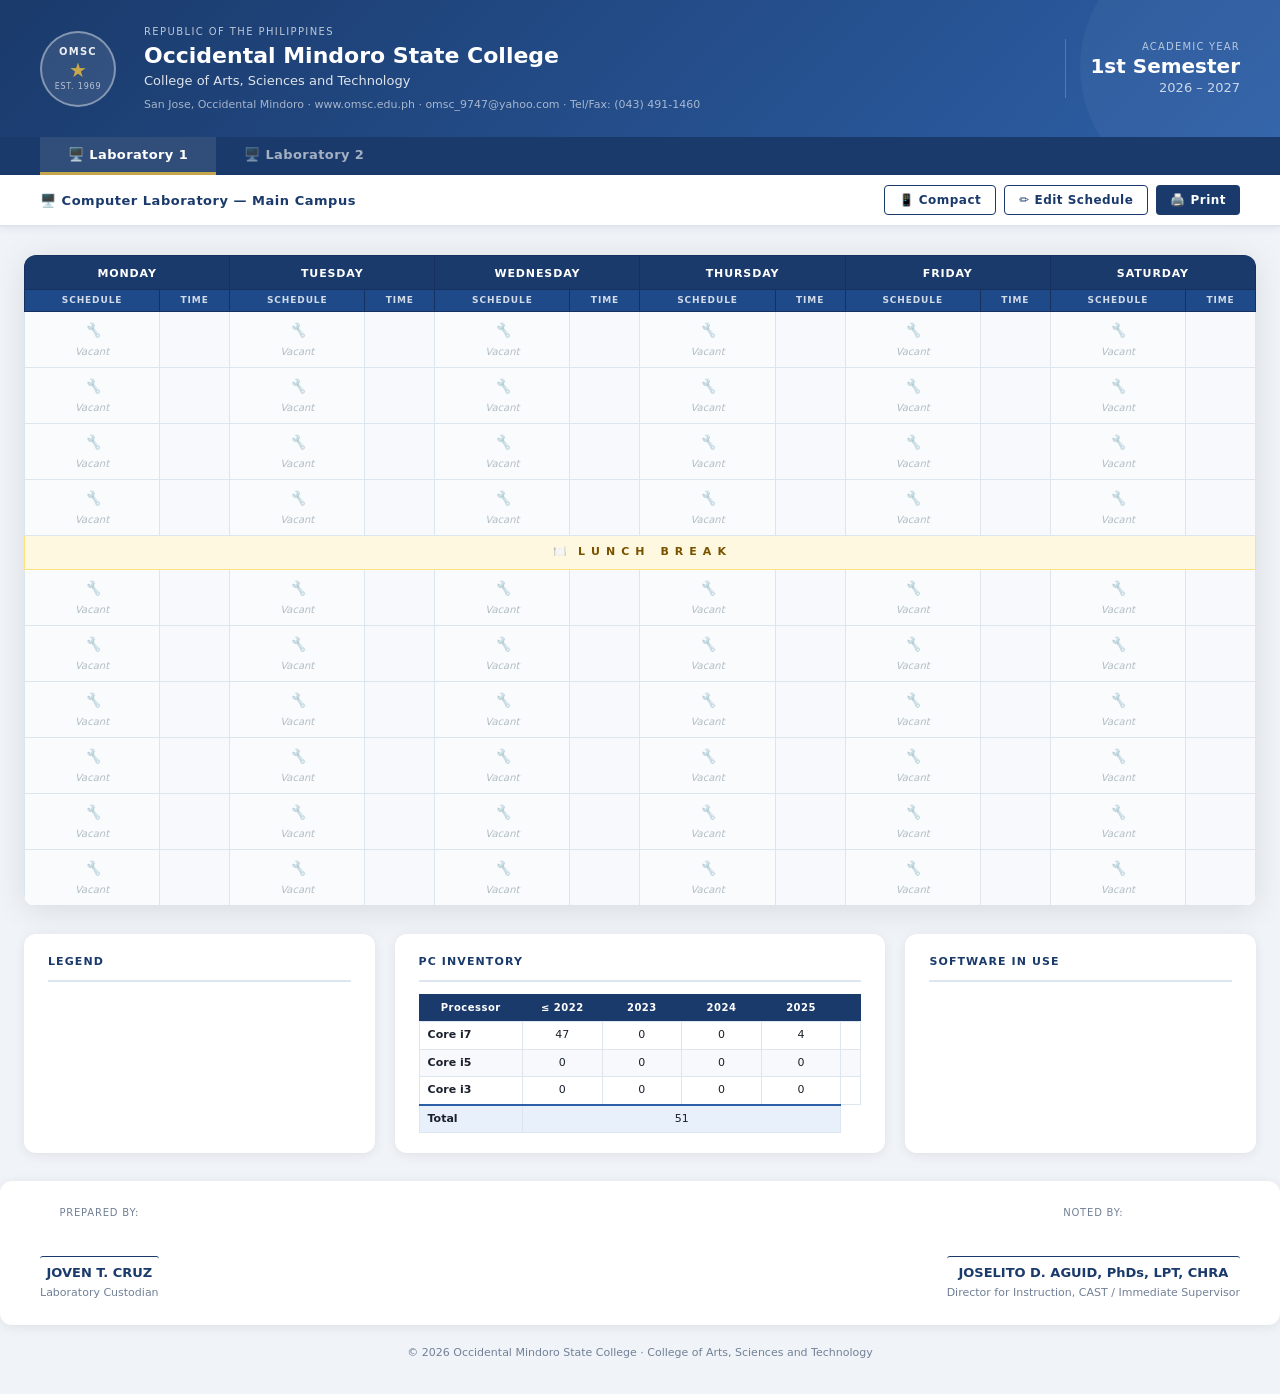
==== index.html @ aad970d5 "Add Lab 1 / Lab 2 tabs with independent storage and per-lab backups" ====
<!DOCTYPE html>
<html lang="en">
<head>
  <meta charset="UTF-8" />
  <meta name="viewport" content="width=device-width, initial-scale=1.0" />
  <title>Computer Lab Schedule | OMSC CAST</title>
  <link rel="stylesheet" href="css/style.css" />
</head>
<body>

  <a href="#schedule" class="skip-link">Skip to schedule</a>

  <!-- ══ HEADER ══ -->
  <header class="site-header">
    <div class="header-inner">

      <div class="header-crest" id="headerCrest">
        <!-- Placeholder crest (shown when no logo) -->
        <div class="crest-circle" id="crestPlaceholder">
          <span class="crest-top">OMSC</span>
          <span class="crest-star">★</span>
          <span class="crest-bot">EST. 1969</span>
        </div>
        <!-- Uploaded logo -->
        <img id="logoImg" class="logo-img" src="" alt="Logo" style="display:none" />
        <!-- Upload btn — edit mode only -->
        <label class="logo-upload-btn" id="logoUploadBtn" style="display:none" title="Upload logo">
          📷<input type="file" id="logoFileInput" accept="image/*" style="display:none" />
        </label>
      </div>

      <div class="header-text">
        <p class="republic"    id="hRepublic"    data-field="republic">Republic of the Philippines</p>
        <h1                    id="hInstitution" data-field="institution">Occidental Mindoro State College</h1>
        <p class="college"     id="hCollege"     data-field="college">College of Arts, Sciences and Technology</p>
        <p class="contact"     id="hContact"     data-field="contact">San Jose, Occidental Mindoro · www.omsc.edu.ph · omsc_9747@yahoo.com · Tel/Fax: (043) 491-1460</p>
      </div>

      <div class="header-badge">
        <span class="badge-label">Academic Year</span>
        <span class="badge-sem"  id="hSemester"     data-field="semester">1st Semester</span>
        <span class="badge-year" id="hYear"          data-field="academicYear">2026 – 2027</span>
      </div>
    </div>
  </header>

  <!-- ══ LAB TABS ══ -->
  <div class="lab-tabs" id="labTabs">
    <button class="lab-tab active" data-lab="1" id="labTab1">🖥️ Laboratory 1</button>
    <button class="lab-tab" data-lab="2" id="labTab2">🖥️ Laboratory 2</button>
  </div>

  <!-- ══ TOOLBAR ══ -->
  <div class="toolbar" role="toolbar">
    <div class="toolbar-left">
      <span class="toolbar-title" id="toolbarTitle" data-field="labTitle">🖥️ Computer Laboratory — Main Campus</span>
    </div>
    <div class="toolbar-right">
      <button class="btn btn-outline" id="toggleViewBtn" aria-pressed="false">📱 Compact</button>
      <button class="btn btn-outline" id="editModeBtn"   aria-pressed="false">✏️ Edit Schedule</button>
      <button class="btn btn-primary" onclick="window.print()">🖨️ Print</button>
    </div>
  </div>

  <!-- ══ EDIT BANNER ══ -->
  <div class="edit-banner" id="editBanner" style="display:none">
    <span>✏️ <strong>Edit Mode</strong> — Click any header text, cell, time label, legend item, or table column to edit
      <span id="backupStatus" class="backup-status"></span>
    </span>
    <div style="display:flex;gap:8px">
      <button class="btn btn-sm btn-outline" id="addColBtn">+ Column</button>
      <button class="btn btn-sm btn-outline" id="addRowBtn">+ Row</button>
      <button class="btn btn-sm btn-outline" id="showBackupsBtn">🕓 Backups</button>
      <button class="btn btn-sm btn-danger"  id="resetAllBtn">↺ Reset</button>
    </div>
  </div>

  <!-- ══ BACKUP PANEL ══ -->
  <div class="modal-overlay" id="backupOverlay" style="display:none" role="dialog" aria-modal="true">
    <div class="modal" style="max-width:480px">
      <div class="modal-header">
        <h2 class="modal-title">Backups</h2>
        <button class="modal-close" id="backupClose">&times;</button>
      </div>
      <div class="modal-body">
        <p style="font-size:12px;color:#718096;margin-bottom:14px">Auto-saved every 10 seconds. Last 20 backups kept.</p>
        <ul id="backupList" style="list-style:none;display:flex;flex-direction:column;gap:8px;max-height:360px;overflow-y:auto"></ul>
        <p id="backupEmpty" style="font-size:12px;color:#a0aec0;text-align:center;padding:20px 0">No backups yet.</p>
      </div>
    </div>
  </div>

  <!-- ══ CLASS ENTRY MODAL ══ -->
  <div class="modal-overlay" id="modalOverlay" style="display:none" role="dialog" aria-modal="true">
    <div class="modal">
      <div class="modal-header">
        <h2 class="modal-title" id="modalTitle">Assign Class</h2>
        <button class="modal-close" id="modalClose">&times;</button>
      </div>
      <div class="modal-body">
        <form id="classForm" novalidate autocomplete="off">
          <input type="hidden" id="f_row" />
          <input type="hidden" id="f_col" />

          <div class="form-row">
            <div class="form-group">
              <label>Day</label>
              <input type="text" id="f_day" class="form-control" readonly />
            </div>
            <div class="form-group">
              <label>Time Slot</label>
              <input type="text" id="f_timeslot" class="form-control" />
            </div>
          </div>
          <div class="form-row">
            <div class="form-group form-group--full">
              <label>Subject <span class="req">*</span></label>
              <input type="text" id="f_subject" class="form-control" required />
            </div>
          </div>
          <div class="form-row">
            <div class="form-group">
              <label>Year &amp; Section <span class="req">*</span></label>
              <input type="text" id="f_section" class="form-control" required />
            </div>
            <div class="form-group">
              <label>Course</label>
              <select id="f_course" class="form-control">
                <option value="">— Select Course —</option>
                <optgroup label="College of Arts, Sciences and Technology (CAST)">
                  <option value="BSSW">Bachelor of Science in Social Work (BSSW)</option>
                  <option value="BS DevCom">Bachelor of Science in Development Communication (BS DevCom)</option>
                  <option value="BAHist">Bachelor of Arts in History (BAHist)</option>
                  <option value="BACom">Bachelor of Arts in Communication (BACom)</option>
                  <option value="BHS">Bachelor in Human Services (BHS)</option>
                </optgroup>
                <optgroup label="School of Hospitality Management (HM)">
                  <option value="BSHM">Bachelor of Science in Hospitality Management (BSHM)</option>
                </optgroup>
                <optgroup label="School of Architecture (SCOA)">
                  <option value="BSArchi">Bachelor of Science in Architecture (BSArchi)</option>
                </optgroup>
                <optgroup label="College of Engineering (COE)">
                  <option value="BSCE">Bachelor of Science in Civil Engineering (BSCE)</option>
                  <option value="BSEE">Bachelor of Science in Electrical Engineering (BSEE)</option>
                  <option value="BSIE">Bachelor of Science in Industrial Engineering (BSIE)</option>
                </optgroup>
                <optgroup label="College of Business, Administration, and Management (CBAM)">
                  <option value="BSBA-FM">BSBA Major in Financial Management</option>
                  <option value="BSBA-OM">BSBA Major in Operations Management</option>
                  <option value="BSOA">Bachelor of Science in Office Administration (BSOA)</option>
                  <option value="BPA">Bachelor of Public Administration (BPA)</option>
                </optgroup>
                <optgroup label="School of Accountancy (SOA)">
                  <option value="BSA">Bachelor of Science in Accountancy (BSA)</option>
                  <option value="BSAIS">Bachelor of Science in Accounting Information System (BSAIS)</option>
                  <option value="BSMA">Bachelor of Science in Management Accounting (BSMA)</option>
                </optgroup>
                <optgroup label="College of Criminal Justice Education (CCJE)">
                  <option value="BSCrim">Bachelor of Science in Criminology (BSCrim)</option>
                  <option value="BSISM">Bachelor of Science in Industrial Security Management (BSISM)</option>
                </optgroup>
                <optgroup label="School of Information Technology (IT)">
                  <option value="BSIT">Bachelor of Science in Information Technology (BSIT)</option>
                  <option value="BSCS">Bachelor of Science in Computer Science (BSCS)</option>
                </optgroup>
              </select>
            </div>
          </div>
          <div class="form-row">
            <div class="form-group">
              <label>Teacher <span class="req">*</span></label>
              <input type="text" id="f_teacher" class="form-control" required />
            </div>
            <div class="form-group">
              <label>Class Time</label>
              <input type="text" id="f_time" class="form-control" />
            </div>
          </div>
          <div class="form-row">
            <div class="form-group form-group--full">
              <label>Department</label>
              <select id="f_dept" class="form-control">
                <option value="">— Select Department —</option>
                <option value="CAST">College of Arts, Sciences and Technology (CAST)</option>
                <option value="HM">School of Hospitality Management (HM)</option>
                <option value="SCOA">School of Architecture (SCOA)</option>
                <option value="COE">College of Engineering (COE)</option>
                <option value="CBAM">College of Business, Administration, and Management (CBAM)</option>
                <option value="SOA">School of Accountancy (SOA)</option>
                <option value="CCJE">College of Criminal Justice Education (CCJE)</option>
                <option value="IT">School of Information Technology (IT)</option>
              </select>
            </div>
          </div>

          <div class="modal-actions">
            <button type="button" class="btn btn-danger btn-sm" id="clearCellBtn">Clear Cell</button>
            <div style="display:flex;gap:8px">
              <button type="button" class="btn btn-outline" id="modalCancelBtn">Cancel</button>
              <button type="submit" class="btn btn-primary">Save</button>
            </div>
          </div>
        </form>
      </div>
    </div>
  </div>

  <!-- ══ MERGE ROWS MODAL ══ -->
  <div class="modal-overlay" id="mergeOverlay" style="display:none" role="dialog" aria-modal="true">
    <div class="modal" style="max-width:380px">
      <div class="modal-header">
        <h2 class="modal-title">Merge / Split Cell</h2>
        <button class="modal-close" id="mergeClose">&times;</button>
      </div>
      <div class="modal-body">
        <div class="form-group" style="margin-bottom:14px">
          <label>Row span (number of rows to merge down)</label>
          <input type="number" id="merge_span" class="form-control" min="1" max="20" value="1" />
        </div>
        <p style="font-size:11px;color:#718096;margin-bottom:14px">Set to 1 to un-merge (split back to single cell).</p>
        <div class="modal-actions">
          <button type="button" class="btn btn-outline" id="mergeCancelBtn">Cancel</button>
          <button type="button" class="btn btn-primary" id="mergeApplyBtn">Apply</button>
        </div>
      </div>
    </div>
  </div>

  <!-- ══ SCHEDULE ══ -->
  <main id="schedule" class="main-content">
    <div class="table-scroll">
      <table class="sched-table" id="schedTable">
        <thead id="schedHead">
          <tr id="headRow">
            <th class="col-time">Time Slot</th>
            <th>Monday</th>
            <th>Tuesday</th>
            <th>Wednesday</th>
            <th>Thursday</th>
            <th>Friday</th>
            <th>Saturday</th>
          </tr>
        </thead>
        <tbody id="schedBody"></tbody>
      </table>
    </div>
  </main>

  <!-- ══ INFO STRIP ══ -->
  <section class="info-strip">
    <div class="info-grid">

      <div class="info-card">
        <h2 class="card-title">Legend</h2>
        <ul class="legend-list" id="legendList"></ul>
        <button class="sw-add-btn" id="addLegendBtn" style="display:none">+ Add Entry</button>
      </div>

      <div class="info-card">
        <h2 class="card-title">PC Inventory</h2>
        <div id="pcTableWrap"></div>
      </div>

      <div class="info-card">
        <h2 class="card-title">Software in Use</h2>
        <div id="softwareList"></div>
      </div>

    </div>
  </section>

  <!-- ══ SIGNATORIES ══ -->
  <footer class="signatories-bar">
    <div class="sig-group">
      <p class="sig-label">Prepared by:</p>
      <p class="sig-name" id="sig1Name" data-field="sig1Name">JOVEN T. CRUZ</p>
      <p class="sig-role" id="sig1Role" data-field="sig1Role">Laboratory Custodian</p>
    </div>
    <div class="sig-group">
      <p class="sig-label">Noted by:</p>
      <p class="sig-name" id="sig2Name" data-field="sig2Name">JOSELITO D. AGUID, PhDs, LPT, CHRA</p>
      <p class="sig-role" id="sig2Role" data-field="sig2Role">Director for Instruction, CAST / Immediate Supervisor</p>
    </div>
  </footer>

  <footer class="site-footer">
    <p>© 2026 Occidental Mindoro State College · College of Arts, Sciences and Technology</p>
  </footer>

  <script src="js/data.js"></script>
  <script src="js/render.js"></script>
  <script src="js/editor.js"></script>
</body>
</html>
---- css/style.css ----
/* ═══════════════════════════════════════════
   OMSC CAST – Lab Schedule  |  style.css
   ═══════════════════════════════════════════ */

/* ── Tokens ── */
:root {
  --clr-primary:    #1a3a6b;
  --clr-primary-lt: #2d5fa6;
  --clr-accent:     #c8a84b;   /* gold */
  --clr-bg:         #f0f4f8;
  --clr-surface:    #ffffff;
  --clr-border:     #dde5ef;
  --clr-muted:      #718096;
  --clr-text:       #1a202c;

  /* college colours */
  --scoa: #2d5fa6;
  --cbam: #2e7d32;
  --hm:   #e65100;
  --cast: #6a1b9a;

  --radius-sm: 4px;
  --radius-md: 8px;
  --radius-lg: 12px;
  --shadow-card: 0 2px 12px rgba(0,0,0,.08);
  --shadow-page: 0 4px 32px rgba(0,0,0,.10);

  --font-sans: 'Segoe UI', system-ui, -apple-system, sans-serif;
}

/* ── Reset ── */
*, *::before, *::after { box-sizing: border-box; margin: 0; padding: 0; }
html { scroll-behavior: smooth; }
body {
  font-family: var(--font-sans);
  background: var(--clr-bg);
  color: var(--clr-text);
  font-size: 14px;
  line-height: 1.5;
}
a { color: inherit; }
a:focus-visible, button:focus-visible {
  outline: 2px solid var(--clr-accent);
  outline-offset: 2px;
}

/* ── Skip link ── */
.skip-link {
  position: absolute;
  top: -999px; left: 0;
  background: var(--clr-accent);
  color: #000;
  padding: 6px 12px;
  border-radius: 0 0 var(--radius-sm) 0;
  font-weight: 700;
  z-index: 9999;
}
.skip-link:focus { top: 0; }

/* ════════════════════════════
   HEADER
   ════════════════════════════ */
.site-header {
  background: linear-gradient(135deg, var(--clr-primary) 0%, var(--clr-primary-lt) 100%);
  color: #fff;
  padding: 0;
  position: relative;
  overflow: hidden;
}
.site-header::after {
  content: '';
  position: absolute;
  right: -60px; bottom: -60px;
  width: 260px; height: 260px;
  background: rgba(255,255,255,.04);
  border-radius: 50%;
  pointer-events: none;
}
.header-inner {
  max-width: 1300px;
  margin: 0 auto;
  padding: 24px 40px;
  display: flex;
  align-items: center;
  gap: 28px;
}

/* Crest */
.header-crest { flex-shrink: 0; }
.crest-circle {
  width: 76px; height: 76px;
  border: 2px solid rgba(255,255,255,.4);
  border-radius: 50%;
  display: flex; flex-direction: column;
  align-items: center; justify-content: center;
  background: rgba(255,255,255,.10);
  gap: 1px;
}
.crest-top  { font-size: 10px; font-weight: 800; letter-spacing: .12em; opacity: .9; }
.crest-star { font-size: 20px; color: var(--clr-accent); line-height: 1; }
.crest-bot  { font-size: 8px; letter-spacing: .10em; opacity: .65; }

/* Text block */
.header-text { flex: 1; min-width: 0; }
.republic { font-size: 10px; letter-spacing: .14em; text-transform: uppercase; opacity: .7; }
.header-text h1 {
  font-size: 22px; font-weight: 800;
  line-height: 1.2; margin: 4px 0 2px;
  white-space: nowrap; overflow: hidden; text-overflow: ellipsis;
}
.college { font-size: 13px; font-weight: 500; opacity: .85; }
.contact {
  font-size: 11px; opacity: .6; margin-top: 6px;
  display: flex; flex-wrap: wrap; gap: 0 4px;
}
.contact a { text-decoration: underline; text-underline-offset: 2px; opacity: .9; }
.contact a:hover { opacity: 1; }

/* Badge */
.header-badge {
  flex-shrink: 0;
  display: flex; flex-direction: column; align-items: flex-end;
  border-left: 1px solid rgba(255,255,255,.2);
  padding-left: 24px;
}
.badge-label { font-size: 10px; letter-spacing: .12em; text-transform: uppercase; opacity: .65; }
.badge-sem   { font-size: 20px; font-weight: 800; line-height: 1.2; }
.badge-sem sup { font-size: 11px; }
.badge-year  { font-size: 13px; opacity: .75; }

/* ════════════════════════════
   TOOLBAR
   ════════════════════════════ */
.toolbar {
  background: var(--clr-surface);
  border-bottom: 2px solid var(--clr-border);
  padding: 10px 40px;
  display: flex; align-items: center; justify-content: space-between;
  gap: 12px;
  position: sticky; top: 0; z-index: 100;
  box-shadow: 0 2px 8px rgba(0,0,0,.06);
}
.toolbar-title { font-size: 13px; font-weight: 700; color: var(--clr-primary); letter-spacing: .04em; }
.toolbar-right { display: flex; gap: 8px; }

.btn {
  display: inline-flex; align-items: center; gap: 6px;
  font-family: inherit; font-size: 12px; font-weight: 600;
  padding: 7px 14px; border-radius: var(--radius-sm);
  border: none; cursor: pointer; letter-spacing: .04em;
  transition: background .18s, color .18s, border-color .18s;
}
.btn-icon { font-size: 13px; }
.btn-primary { background: var(--clr-primary); color: #fff; }
.btn-primary:hover { background: var(--clr-primary-lt); }
.btn-outline {
  background: transparent; color: var(--clr-primary);
  border: 1.5px solid var(--clr-primary);
}
.btn-outline:hover { background: var(--clr-primary); color: #fff; }
.btn-outline[aria-pressed="true"] {
  background: var(--clr-primary); color: #fff;
}

/* ════════════════════════════
   MAIN / TABLE
   ════════════════════════════ */
.main-content {
  max-width: 1300px;
  margin: 28px auto 0;
  padding: 0 24px;
}
.table-scroll {
  overflow-x: auto;
  border-radius: var(--radius-lg);
  box-shadow: var(--shadow-page);
  background: var(--clr-surface);
}

table.sched-table {
  width: 100%;
  border-collapse: collapse;
  font-size: 12px;
  table-layout: auto;
  min-width: 780px;
}

/* Column widths */
.sched-table .col-time { width: 108px; }

/* Head */
.sched-table thead th {
  background: var(--clr-primary);
  color: #fff;
  padding: 12px 10px;
  text-align: center;
  font-size: 11px;
  font-weight: 700;
  letter-spacing: .08em;
  text-transform: uppercase;
  border: 1px solid #163060;
}

/* Time col */
.sched-table td.time-col {
  background: #f7f9fc;
  border: 1px solid var(--clr-border);
  padding: 8px;
  text-align: center;
  font-size: 11px;
  font-weight: 700;
  color: var(--clr-muted);
  white-space: nowrap;
  vertical-align: middle;
}

/* Data cells */
.sched-table td.slot {
  border: 1px solid var(--clr-border);
  padding: 0;
  vertical-align: top;
}

/* Lunch row */
.sched-table tr.row-lunch td {
  background: #fff8e1;
  border: 1px solid #ffe082;
  text-align: center;
  font-size: 11px;
  font-weight: 700;
  color: #795200;
  padding: 8px;
  letter-spacing: .10em;
  text-transform: uppercase;
}

/* ── Class card ── */
.class-card {
  height: 100%;
  padding: 8px 10px;
  display: flex; flex-direction: column; gap: 3px;
  border-left: 3px solid transparent;
}
.class-card.dept-scoa { border-color: var(--scoa); background: #f0f6ff; }
.class-card.dept-cbam { border-color: var(--cbam); background: #f1f8f1; }
.class-card.dept-hm   { border-color: var(--hm);   background: #fff8f3; }
.class-card.dept-cast { border-color: var(--cast);  background: #f9f3ff; }

.class-card .cc-instructor {
  font-size: 11px; font-weight: 400; color: var(--clr-primary);
}
.class-card .cc-subject {
  font-size: 10.5px; font-weight: 700; color: var(--clr-primary-lt);
  line-height: 1.3;
}
.class-card .cc-section {
  font-size: 10px; color: var(--clr-muted); margin-top: 1px;
}
.class-card .cc-time {
  display: inline-block;
  font-size: 9.5px; font-weight: 700; color: #fff;
  background: var(--clr-primary-lt);
  border-radius: 3px;
  padding: 1px 6px;
  margin-top: 4px;
  align-self: flex-start;
}

/* ── Vacant cell ── */
.vacant-cell {
  display: flex; flex-direction: column;
  align-items: center; justify-content: center;
  gap: 3px;
  padding: 8px;
  min-height: 52px;
  color: #b0bec5;
  font-size: 10px;
  font-style: italic;
  background: #fafbfc;
}
.vacant-cell .vc-icon { font-size: 14px; opacity: .4; }

/* ── Compact view ── */
body.compact .class-card { padding: 5px 8px; gap: 1px; }
body.compact .cc-instructor { font-size: 10px; }
body.compact .cc-subject { font-size: 9.5px; }
body.compact .cc-section { display: none; }
body.compact .cc-time { font-size: 8.5px; padding: 0 4px; }
body.compact .vacant-cell { min-height: 36px; }
body.compact .sched-table td.time-col { font-size: 10px; }

/* ════════════════════════════
   INFO STRIP
   ════════════════════════════ */
.info-strip {
  max-width: 1300px;
  margin: 28px auto 0;
  padding: 0 24px;
}
.info-grid {
  display: grid;
  grid-template-columns: 1fr 1.4fr 1fr;
  gap: 20px;
}
.info-card {
  background: var(--clr-surface);
  border-radius: var(--radius-lg);
  box-shadow: var(--shadow-card);
  padding: 20px 24px;
}
.card-title {
  font-size: 11px;
  font-weight: 800;
  text-transform: uppercase;
  letter-spacing: .10em;
  color: var(--clr-primary);
  padding-bottom: 10px;
  margin-bottom: 12px;
  border-bottom: 2px solid var(--clr-border);
}

/* Legend */
.legend-list { list-style: none; display: flex; flex-direction: column; gap: 8px; }
.legend-item { display: flex; align-items: center; gap: 10px; font-size: 12px; }
.legend-swatch {
  width: 14px; height: 14px;
  border-radius: 3px;
  flex-shrink: 0;
}

/* PC table */
table.pc-table {
  width: 100%; border-collapse: collapse; font-size: 11px;
}
table.pc-table th {
  background: var(--clr-primary); color: #fff;
  padding: 6px 8px; text-align: center;
  font-size: 10px; letter-spacing: .05em; font-weight: 700;
}
table.pc-table td {
  padding: 5px 8px;
  border: 1px solid var(--clr-border);
  text-align: center;
}
table.pc-table tbody tr:nth-child(even) td { background: #f7f9fc; }
table.pc-table td:first-child { font-weight: 700; text-align: left; }
table.pc-table tfoot td {
  font-weight: 700;
  background: #e8f0fb;
  border-top: 2px solid var(--clr-primary-lt);
}

/* Software */
.software-list { display: flex; flex-direction: column; gap: 0; }
.software-item {
  display: flex; justify-content: space-between; align-items: baseline;
  gap: 8px;
  font-size: 12px;
  padding: 7px 0;
  border-bottom: 1px dashed var(--clr-border);
}
.software-item:last-child { border-bottom: none; }
.sw-dept { font-weight: 700; color: var(--clr-primary); flex-shrink: 0; }
.sw-prog { color: var(--clr-muted); font-size: 11px; text-align: right; }

/* ════════════════════════════
   SIGNATORIES
   ════════════════════════════ */
.signatories-bar {
  max-width: 1300px;
  margin: 28px auto 0;
  padding: 24px 40px;
  background: var(--clr-surface);
  border-radius: var(--radius-lg);
  box-shadow: var(--shadow-card);
  display: flex;
  justify-content: space-between;
  gap: 40px;
}
.sig-group { text-align: center; }
.sig-label  { font-size: 10px; color: var(--clr-muted); text-transform: uppercase; letter-spacing: .08em; margin-bottom: 36px; }
.sig-name   {
  font-size: 13px; font-weight: 800; color: var(--clr-primary);
  border-top: 1.5px solid var(--clr-primary);
  padding-top: 6px;
}
.sig-role   { font-size: 11px; color: var(--clr-muted); margin-top: 2px; }

/* ════════════════════════════
   SITE FOOTER
   ════════════════════════════ */
.site-footer {
  max-width: 1300px;
  margin: 20px auto 32px;
  padding: 0 24px;
  text-align: center;
  font-size: 11px;
  color: var(--clr-muted);
}

/* ════════════════════════════
   RESPONSIVE
   ════════════════════════════ */
@media (max-width: 900px) {
  .header-inner  { padding: 18px 20px; gap: 16px; }
  .header-text h1 { font-size: 16px; white-space: normal; }
  .header-badge  { display: none; }
  .toolbar       { padding: 8px 16px; }
  .main-content,
  .info-strip,
  .signatories-bar,
  .site-footer   { padding-left: 12px; padding-right: 12px; }
  .info-grid     { grid-template-columns: 1fr; }
  .signatories-bar { flex-direction: column; align-items: center; }
}

@media (max-width: 600px) {
  .header-crest { display: none; }
  .contact      { display: none; }
  .toolbar-title { font-size: 11px; }
}

/* ════════════════════════════
   PRINT
   ════════════════════════════ */
@media print {
  body { background: #fff; font-size: 10px; }
  .toolbar, .skip-link, .site-footer, .btn { display: none !important; }
  .site-header { print-color-adjust: exact; -webkit-print-color-adjust: exact; }
  .main-content, .info-strip, .signatories-bar { max-width: 100%; padding: 0; margin: 8px 0; }
  .table-scroll, .info-card { box-shadow: none; border: 1px solid #ccc; }
  .info-grid { grid-template-columns: 1fr 1.4fr 1fr; }
  .signatories-bar { flex-direction: row; justify-content: space-between; }
  @page { margin: 1.5cm; size: A4 landscape; }
}

/* ════════════════════════════
   EDIT MODE
   ════════════════════════════ */
.edit-banner {
  background: #fff8e1;
  border-bottom: 2px solid #ffe082;
  padding: 10px 40px;
  display: flex;
  align-items: center;
  justify-content: space-between;
  gap: 12px;
  font-size: 12px;
  color: #5d4037;
}
.edit-banner[hidden] { display: none; }

/* Edit mode — clickable cells */
body.edit-mode .sched-table td.slot {
  cursor: pointer;
  transition: outline .1s;
}
body.edit-mode .sched-table td.slot:hover {
  outline: 2px dashed var(--clr-accent);
  outline-offset: -2px;
}
body.edit-mode .sched-table td.time-col {
  cursor: pointer;
}
body.edit-mode .sched-table td.time-col:hover {
  background: #fef9e7;
  color: var(--clr-primary);
}

/* Editable time col inline indicator */
td.time-col .edit-hint {
  display: none;
  font-size: 9px;
  color: var(--clr-accent);
  margin-top: 2px;
}
body.edit-mode td.time-col .edit-hint { display: block; }

/* ── Danger / sm buttons ── */
.btn-danger {
  background: #c62828; color: #fff;
  border: none;
}
.btn-danger:hover { background: #b71c1c; }
.btn-sm { font-size: 11px; padding: 5px 10px; }

/* ════════════════════════════
   MODAL
   ════════════════════════════ */
.modal-overlay {
  position: fixed; inset: 0; z-index: 9000;
  background: rgba(0,0,0,.45);
  display: flex; align-items: center; justify-content: center;
  padding: 16px;
  animation: fadeIn .15s ease;
}
.modal-overlay[hidden] { display: none; }

@keyframes fadeIn { from { opacity: 0; } to { opacity: 1; } }

.modal {
  background: var(--clr-surface);
  border-radius: var(--radius-lg);
  box-shadow: 0 8px 48px rgba(0,0,0,.25);
  width: 100%; max-width: 520px;
  animation: slideUp .18s ease;
  overflow: hidden;
}
@keyframes slideUp {
  from { transform: translateY(16px); opacity: 0; }
  to   { transform: translateY(0);    opacity: 1; }
}

.modal-header {
  background: var(--clr-primary);
  color: #fff;
  padding: 16px 20px;
  display: flex; align-items: center; justify-content: space-between;
}
.modal-title { font-size: 15px; font-weight: 700; }
.modal-close {
  background: none; border: none; color: #fff;
  font-size: 22px; cursor: pointer; line-height: 1;
  opacity: .8; padding: 0 4px;
  transition: opacity .15s;
}
.modal-close:hover { opacity: 1; }

.modal-body { padding: 20px; }

/* Form layout */
.form-row {
  display: flex; gap: 14px; margin-bottom: 14px;
}
.form-group {
  flex: 1; display: flex; flex-direction: column; gap: 4px;
}
.form-group--full { flex: 1 1 100%; }

.form-group label {
  font-size: 11px; font-weight: 700;
  color: var(--clr-primary); letter-spacing: .04em; text-transform: uppercase;
}
.req { color: #c62828; }

.form-control {
  font-family: inherit; font-size: 13px;
  padding: 8px 10px;
  border: 1.5px solid var(--clr-border);
  border-radius: var(--radius-sm);
  color: var(--clr-text);
  background: #fafbfc;
  transition: border-color .15s, box-shadow .15s;
  width: 100%;
}
.form-control:focus {
  outline: none;
  border-color: var(--clr-primary-lt);
  box-shadow: 0 0 0 3px rgba(45,95,166,.15);
  background: #fff;
}
.form-control[readonly] {
  background: #f0f4f8; color: var(--clr-muted); cursor: default;
}
select.form-control { cursor: pointer; }

.modal-actions {
  display: flex; justify-content: space-between; align-items: center;
  margin-top: 20px; padding-top: 16px;
  border-top: 1px solid var(--clr-border);
}

/* validation */
.form-control.invalid {
  border-color: #c62828;
  box-shadow: 0 0 0 3px rgba(198,40,40,.12);
}

/* ════════════════════════════
   EDITABLE HEADER FIELDS
   ════════════════════════════ */
[data-field] { cursor: default; transition: background .15s, outline .15s; border-radius: 3px; }
body.edit-mode [data-field] {
  cursor: text;
  outline: 1.5px dashed rgba(255,255,255,.5);
  padding: 2px 5px;
  min-width: 20px;
}
body.edit-mode [data-field]:hover { outline-color: var(--clr-accent); }
body.edit-mode [data-field]:focus {
  outline: 2px solid var(--clr-accent);
  background: rgba(255,255,255,.12);
}
/* toolbar title editable */
body.edit-mode #toolbarTitle[data-field] {
  outline-color: var(--clr-primary);
  color: var(--clr-primary);
}
body.edit-mode #toolbarTitle[data-field]:hover { background: #e8f0fb; }
/* signatory fields */
body.edit-mode .sig-name[data-field],
body.edit-mode .sig-role[data-field] {
  outline-color: var(--clr-primary);
}

/* ── Logo upload ── */
.header-crest { position: relative; }
.logo-img {
  width: 76px; height: 76px;
  border-radius: 50%;
  object-fit: cover;
  border: 2px solid rgba(255,255,255,.4);
}
.logo-upload-btn {
  position: absolute; bottom: -2px; right: -2px;
  background: var(--clr-accent); color: #000;
  border-radius: 50%; width: 22px; height: 22px;
  display: flex; align-items: center; justify-content: center;
  font-size: 11px; cursor: pointer;
  box-shadow: 0 1px 4px rgba(0,0,0,.3);
  transition: transform .15s;
}
.logo-upload-btn:hover { transform: scale(1.15); }
.logo-upload-btn[hidden] { display: none; }

/* ════════════════════════════
   EDITABLE LEGEND
   ════════════════════════════ */
.legend-item { position: relative; }
.legend-swatch-wrap {
  position: relative; flex-shrink: 0;
  display: flex; align-items: center;
}
.legend-color-input {
  position: absolute; opacity: 0;
  width: 100%; height: 100%;
  cursor: pointer; border: none; padding: 0;
  pointer-events: none;
}
body.edit-mode .legend-color-input { pointer-events: auto; cursor: pointer; }
body.edit-mode .legend-swatch { outline: 2px solid rgba(0,0,0,.25); cursor: pointer; }

.legend-label-input {
  font-size: 12px; font-family: inherit;
  border: none; background: transparent;
  color: inherit; width: 100%;
  pointer-events: none;
}
body.edit-mode .legend-label-input {
  pointer-events: auto;
  border-bottom: 1.5px dashed var(--clr-border);
  outline: none; cursor: text;
}
body.edit-mode .legend-label-input:focus { border-color: var(--clr-primary-lt); }

/* ════════════════════════════
   EDITABLE PC INVENTORY
   ════════════════════════════ */
.pc-cell-input {
  font-size: 11px; font-family: inherit;
  border: none; background: transparent;
  text-align: center; width: 100%;
  color: inherit; pointer-events: none;
}
.pc-cell-input.left { text-align: left; font-weight: 700; }
body.edit-mode .pc-cell-input {
  pointer-events: auto;
  border-bottom: 1.5px dashed var(--clr-border);
  outline: none;
}
body.edit-mode .pc-cell-input:focus { border-color: var(--clr-primary-lt); background: #f0f6ff; }

.pc-add-row-btn {
  display: none; margin-top: 8px; width: 100%;
  background: #e8f0fb; border: 1.5px dashed var(--clr-primary-lt);
  color: var(--clr-primary); font-size: 11px; font-weight: 600;
  border-radius: var(--radius-sm); padding: 4px; cursor: pointer;
}
body.edit-mode .pc-add-row-btn { display: block; }
.pc-del-btn {
  display: none; background: none; border: none;
  color: #c62828; cursor: pointer; font-size: 13px; padding: 0 4px;
}
body.edit-mode .pc-del-btn { display: inline; }

/* ════════════════════════════
   EDITABLE SOFTWARE LIST
   ════════════════════════════ */
.sw-input {
  font-size: 11px; font-family: inherit;
  border: none; background: transparent;
  color: inherit; pointer-events: none; width: 100%;
}
.sw-input.sw-dept { font-weight: 700; color: var(--clr-primary); }
body.edit-mode .sw-input {
  pointer-events: auto;
  border-bottom: 1.5px dashed var(--clr-border);
  outline: none;
}
body.edit-mode .sw-input:focus { border-color: var(--clr-primary-lt); background: #f0f6ff; }

.sw-add-btn {
  display: none; margin-top: 8px; width: 100%;
  background: #e8f0fb; border: 1.5px dashed var(--clr-primary-lt);
  color: var(--clr-primary); font-size: 11px; font-weight: 600;
  border-radius: var(--radius-sm); padding: 5px; cursor: pointer;
}
body.edit-mode .sw-add-btn { display: block; }
.sw-del-btn {
  display: none; background: none; border: none;
  color: #c62828; cursor: pointer; font-size: 13px; padding: 0 2px;
}
body.edit-mode .sw-del-btn { display: inline; }

/* ════════════════════════════
   ADDITIONAL – v3 updates
   ════════════════════════════ */

/* Remove all placeholder/ghost text from inputs */
input::placeholder, textarea::placeholder { color: transparent; }

/* ── Logo: hide placeholder when image loaded ── */
#crestPlaceholder { display: flex; }
#logoImg          { display: none; border-radius: 50%; width: 76px; height: 76px; object-fit: cover; border: 2px solid rgba(255,255,255,.4); }
.logo-upload-btn  { position: absolute; bottom: -2px; right: -2px; background: var(--clr-accent); color:#000; border-radius:50%; width:22px; height:22px; display:none; align-items:center; justify-content:center; font-size:11px; cursor:pointer; box-shadow:0 1px 4px rgba(0,0,0,.3); }
.header-crest     { position: relative; flex-shrink: 0; }

/* ── Edit mode header fields ── */
[data-field] { cursor: default; border-radius: 3px; outline: none; }
body.edit-mode [data-field] { cursor: text; outline: 1.5px dashed rgba(255,255,255,.4); padding: 2px 4px; }
body.edit-mode [data-field]:focus { outline: 2px solid var(--clr-accent); background: rgba(255,255,255,.1); }
body.edit-mode #toolbarTitle { outline-color: var(--clr-primary-lt); }
body.edit-mode #toolbarTitle:focus { background: #e8f0fb; }
body.edit-mode .sig-name, body.edit-mode .sig-role { outline-color: var(--clr-primary-lt); }

/* ── Edit banner ── */
.edit-banner { background:#fff8e1; border-bottom:2px solid #ffe082; padding:10px 40px; display:none; align-items:center; justify-content:space-between; gap:12px; font-size:12px; color:#5d4037; }

/* ── Edit mode cells ── */
body.edit-mode .sched-table td.slot { cursor:pointer; }
body.edit-mode .sched-table td.slot:hover { outline:2px dashed var(--clr-accent); outline-offset:-2px; }
body.edit-mode .sched-table td.time-col { cursor:pointer; }
body.edit-mode .sched-table td.time-col:hover { background:#fef9e7; }
td.time-col .edit-hint { display:none; font-size:9px; color:var(--clr-accent); margin-left:4px; }
body.edit-mode td.time-col .edit-hint { display:inline; }

/* ── Shift-click merge hint ── */
body.edit-mode .sched-table td.slot::after { content:''; }
body.edit-mode .sched-table td.slot:hover::after { content:'Shift+click to merge'; position:absolute; bottom:2px; right:4px; font-size:8px; color:var(--clr-accent); pointer-events:none; }
body.edit-mode .sched-table td.slot { position:relative; }

/* ── Del row/col buttons ── */
.del-row-btn, .del-col-btn {
  display: none; background: none; border: none;
  color: #e53e3e; cursor: pointer; font-size: 10px;
  padding: 0 2px; line-height:1; vertical-align: middle;
}
body.edit-mode .del-row-btn,
body.edit-mode .del-col-btn { display: inline; }
.del-col-btn { position: absolute; top: 2px; right: 2px; }
table.sched-table thead th { position: relative; }

/* ── Legend edit ── */
.legend-list { list-style:none; display:flex; flex-direction:column; gap:8px; }
.legend-item { display:flex; align-items:center; gap:10px; font-size:12px; }
.legend-swatch-wrap { position:relative; flex-shrink:0; display:flex; align-items:center; }
.legend-swatch { width:14px; height:14px; border-radius:3px; flex-shrink:0; display:block; }
.legend-color-input { position:absolute; opacity:0; width:100%; height:100%; cursor:pointer; border:none; padding:0; pointer-events:none; }
body.edit-mode .legend-color-input { pointer-events:auto; }
body.edit-mode .legend-swatch { outline:2px solid rgba(0,0,0,.2); cursor:pointer; }
.legend-label-input { font-size:12px; font-family:inherit; border:none; background:transparent; color:inherit; width:100%; pointer-events:none; outline:none; }
body.edit-mode .legend-label-input { pointer-events:auto; border-bottom:1.5px dashed var(--clr-border); cursor:text; }
body.edit-mode .legend-label-input:focus { border-color:var(--clr-primary-lt); }
.legend-del-btn { display:none; background:none; border:none; color:#e53e3e; cursor:pointer; font-size:12px; margin-left:auto; padding:0 2px; }
body.edit-mode .legend-del-btn { display:inline; }

/* ── PC table ── */
.pc-cell-input { font-size:11px; font-family:inherit; border:none; background:transparent; text-align:center; width:100%; color:inherit; pointer-events:none; outline:none; }
.pc-cell-input.left { text-align:left; font-weight:700; }
body.edit-mode .pc-cell-input { pointer-events:auto; border-bottom:1.5px dashed var(--clr-border); }
body.edit-mode .pc-cell-input:focus { border-color:var(--clr-primary-lt); background:#f0f6ff; }
.pc-add-row-btn { display:none; margin-top:8px; width:100%; background:#e8f0fb; border:1.5px dashed var(--clr-primary-lt); color:var(--clr-primary); font-size:11px; font-weight:600; border-radius:var(--radius-sm); padding:5px; cursor:pointer; }
body.edit-mode .pc-add-row-btn { display:block; }
.pc-del-btn { display:none; background:none; border:none; color:#e53e3e; cursor:pointer; font-size:13px; padding:0 4px; }
body.edit-mode .pc-del-btn { display:inline; }

/* ── Software ── */
.software-item { display:flex; align-items:center; gap:8px; padding:6px 0; border-bottom:1px dashed var(--clr-border); }
.software-item:last-of-type { border-bottom:none; }
.sw-input { font-size:11px; font-family:inherit; border:none; background:transparent; color:inherit; pointer-events:none; outline:none; flex:1; }
.sw-input.sw-dept { font-weight:700; color:var(--clr-primary); flex:0 0 70px; }
body.edit-mode .sw-input { pointer-events:auto; border-bottom:1.5px dashed var(--clr-border); }
body.edit-mode .sw-input:focus { border-color:var(--clr-primary-lt); background:#f0f6ff; }
.sw-add-btn { display:none; margin-top:8px; width:100%; background:#e8f0fb; border:1.5px dashed var(--clr-primary-lt); color:var(--clr-primary); font-size:11px; font-weight:600; border-radius:var(--radius-sm); padding:5px; cursor:pointer; font-family:inherit; }
body.edit-mode .sw-add-btn { display:block; }
#addLegendBtn { display:none; margin-top:8px; width:100%; background:#e8f0fb; border:1.5px dashed var(--clr-primary-lt); color:var(--clr-primary); font-size:11px; font-weight:600; border-radius:var(--radius-sm); padding:5px; cursor:pointer; font-family:inherit; }
.sw-del-btn { display:none; background:none; border:none; color:#e53e3e; cursor:pointer; font-size:13px; padding:0 2px; flex-shrink:0; }
body.edit-mode .sw-del-btn { display:inline; }

/* ── Buttons ── */
.btn-danger { background:#c62828; color:#fff; border:none; }
.btn-danger:hover { background:#b71c1c; }
.btn-sm { font-size:11px; padding:5px 10px; }

/* ── Modal ── */
.modal-overlay { position:fixed; inset:0; z-index:9000; background:rgba(0,0,0,.45); display:none; align-items:center; justify-content:center; padding:16px; }
.modal { background:var(--clr-surface); border-radius:var(--radius-lg); box-shadow:0 8px 48px rgba(0,0,0,.25); width:100%; max-width:520px; overflow:hidden; animation:slideUp .18s ease; }
@keyframes slideUp { from{transform:translateY(16px);opacity:0} to{transform:translateY(0);opacity:1} }
.modal-header { background:var(--clr-primary); color:#fff; padding:16px 20px; display:flex; align-items:center; justify-content:space-between; }
.modal-title  { font-size:15px; font-weight:700; }
.modal-close  { background:none; border:none; color:#fff; font-size:22px; cursor:pointer; opacity:.8; padding:0 4px; }
.modal-close:hover { opacity:1; }
.modal-body   { padding:20px; }
.form-row     { display:flex; gap:14px; margin-bottom:14px; }
.form-group   { flex:1; display:flex; flex-direction:column; gap:4px; }
.form-group--full { flex:1 1 100%; }
.form-group label { font-size:11px; font-weight:700; color:var(--clr-primary); letter-spacing:.04em; text-transform:uppercase; }
.req { color:#c62828; }
.form-control { font-family:inherit; font-size:13px; padding:8px 10px; border:1.5px solid var(--clr-border); border-radius:var(--radius-sm); color:var(--clr-text); background:#fafbfc; width:100%; transition:border-color .15s; }
.form-control:focus { outline:none; border-color:var(--clr-primary-lt); box-shadow:0 0 0 3px rgba(45,95,166,.15); background:#fff; }
.form-control[readonly] { background:#f0f4f8; color:var(--clr-muted); cursor:default; }
.form-control.invalid { border-color:#c62828; box-shadow:0 0 0 3px rgba(198,40,40,.12); }
.modal-actions { display:flex; justify-content:space-between; align-items:center; margin-top:20px; padding-top:16px; border-top:1px solid var(--clr-border); }

/* ════════════════════════════
   ADD ROW / COLUMN POSITION PICKER
   ════════════════════════════ */
.add-pos-overlay {
  position: fixed; inset: 0; z-index: 9100;
  background: rgba(0,0,0,.45);
  display: flex; align-items: center; justify-content: center;
  padding: 16px;
  animation: fadeIn .15s ease;
}
.add-pos-modal {
  background: var(--clr-surface);
  border-radius: var(--radius-lg);
  box-shadow: 0 8px 48px rgba(0,0,0,.28);
  width: 100%; max-width: 400px;
  overflow: hidden;
  animation: slideUp .18s ease;
}
.pos-btn-group {
  display: flex;
  flex-direction: column;
  gap: 8px;
}
.pos-btn {
  font-family: inherit;
  font-size: 13px;
  font-weight: 600;
  padding: 10px 14px;
  border-radius: var(--radius-sm);
  border: 1.5px solid var(--clr-border);
  background: #f7f9fc;
  color: var(--clr-primary);
  cursor: pointer;
  text-align: left;
  transition: background .15s, border-color .15s;
}
.pos-btn:hover {
  background: var(--clr-primary);
  color: #fff;
  border-color: var(--clr-primary);
}

/* ════════════════════════════
   DAY + TIME COLUMN LAYOUT
   ════════════════════════════ */

/* Day group header (spans 2 cols) */
.sched-table thead th.col-day-group {
  background: var(--clr-primary);
  color: #fff;
  text-align: center;
  font-size: 11px;
  font-weight: 700;
  letter-spacing: .08em;
  text-transform: uppercase;
  border: 1px solid #163060;
  padding: 10px 6px 6px;
  position: relative;
}

/* Sub-header row */
.sched-table thead tr.head-row-labels th {
  background: #1e4a8a;
  color: rgba(255,255,255,.8);
  font-size: 9px;
  font-weight: 600;
  letter-spacing: .10em;
  text-transform: uppercase;
  text-align: center;
  padding: 4px 4px;
  border: 1px solid #163060;
}

/* Schedule sub-column */
.sched-table thead th.col-sched { width: auto; }

/* Time sub-column — narrow */
.sched-table thead th.col-time-sub { width: 70px; }

/* Per-day time data cells */
.sched-table td.time-col-per-day {
  background: #f7f9fc;
  border: 1px solid var(--clr-border);
  padding: 6px 5px;
  text-align: center;
  font-size: 10px;
  font-weight: 600;
  color: var(--clr-muted);
  vertical-align: middle;
  white-space: nowrap;
  width: 70px;
  min-width: 60px;
}

/* Edit mode: time cell clickable */
body.edit-mode .sched-table td.time-col-per-day {
  cursor: text;
}
body.edit-mode .sched-table td.time-col-per-day:hover {
  background: #fef9e7;
  color: var(--clr-primary);
  outline: 1.5px dashed var(--clr-accent);
  outline-offset: -2px;
}

/* Del row button — positioned inside first slot */
.slot { position: relative; }
.del-row-btn {
  position: absolute;
  top: 2px; left: 2px;
  z-index: 10;
}

/* Compact mode adjustments */
body.compact .sched-table td.time-col-per-day { font-size: 9px; width: 52px; min-width: 48px; padding: 3px; }
body.compact .sched-table thead th.col-time-sub { width: 52px; }

/* Print: keep time cols */
@media print {
  .sched-table td.time-col-per-day { width: 55px; font-size: 8px; }
}

/* ── Department label on class card ── */
.class-card .cc-dept {
  font-size: 9.5px;
  font-weight: 600;
  color: var(--clr-muted);
  margin-top: 2px;
  font-style: italic;
  white-space: nowrap;
  overflow: hidden;
  text-overflow: ellipsis;
}

/* ════════════════════════════
   BACKUP STATUS + PANEL
   ════════════════════════════ */
.backup-status {
  font-size: 10px;
  font-weight: 600;
  color: #2e7d32;
  margin-left: 10px;
  opacity: 0;
  transition: opacity .3s;
}
.backup-status.backup-flash {
  opacity: 1;
}

/* Backup list item restore hover */
#backupList li:hover {
  border-color: var(--clr-primary-lt) !important;
  background: #e8f0fb !important;
}

/* ════════════════════════════
   LAB TABS
   ════════════════════════════ */
.lab-tabs {
  background: var(--clr-primary);
  display: flex;
  gap: 0;
  padding: 0 40px;
  border-bottom: none;
}
.lab-tab {
  font-family: inherit;
  font-size: 13px;
  font-weight: 600;
  padding: 10px 28px;
  border: none;
  border-radius: 0;
  cursor: pointer;
  color: rgba(255,255,255,.6);
  background: transparent;
  border-bottom: 3px solid transparent;
  transition: color .15s, border-color .15s, background .15s;
  letter-spacing: .03em;
}
.lab-tab:hover {
  color: rgba(255,255,255,.9);
  background: rgba(255,255,255,.07);
}
.lab-tab.active {
  color: #fff;
  border-bottom-color: var(--clr-accent);
  background: rgba(255,255,255,.10);
}
@media (max-width: 600px) {
  .lab-tabs { padding: 0 12px; }
  .lab-tab  { font-size: 11px; padding: 8px 14px; }
}
@media print {
  .lab-tabs { display: none; }
}
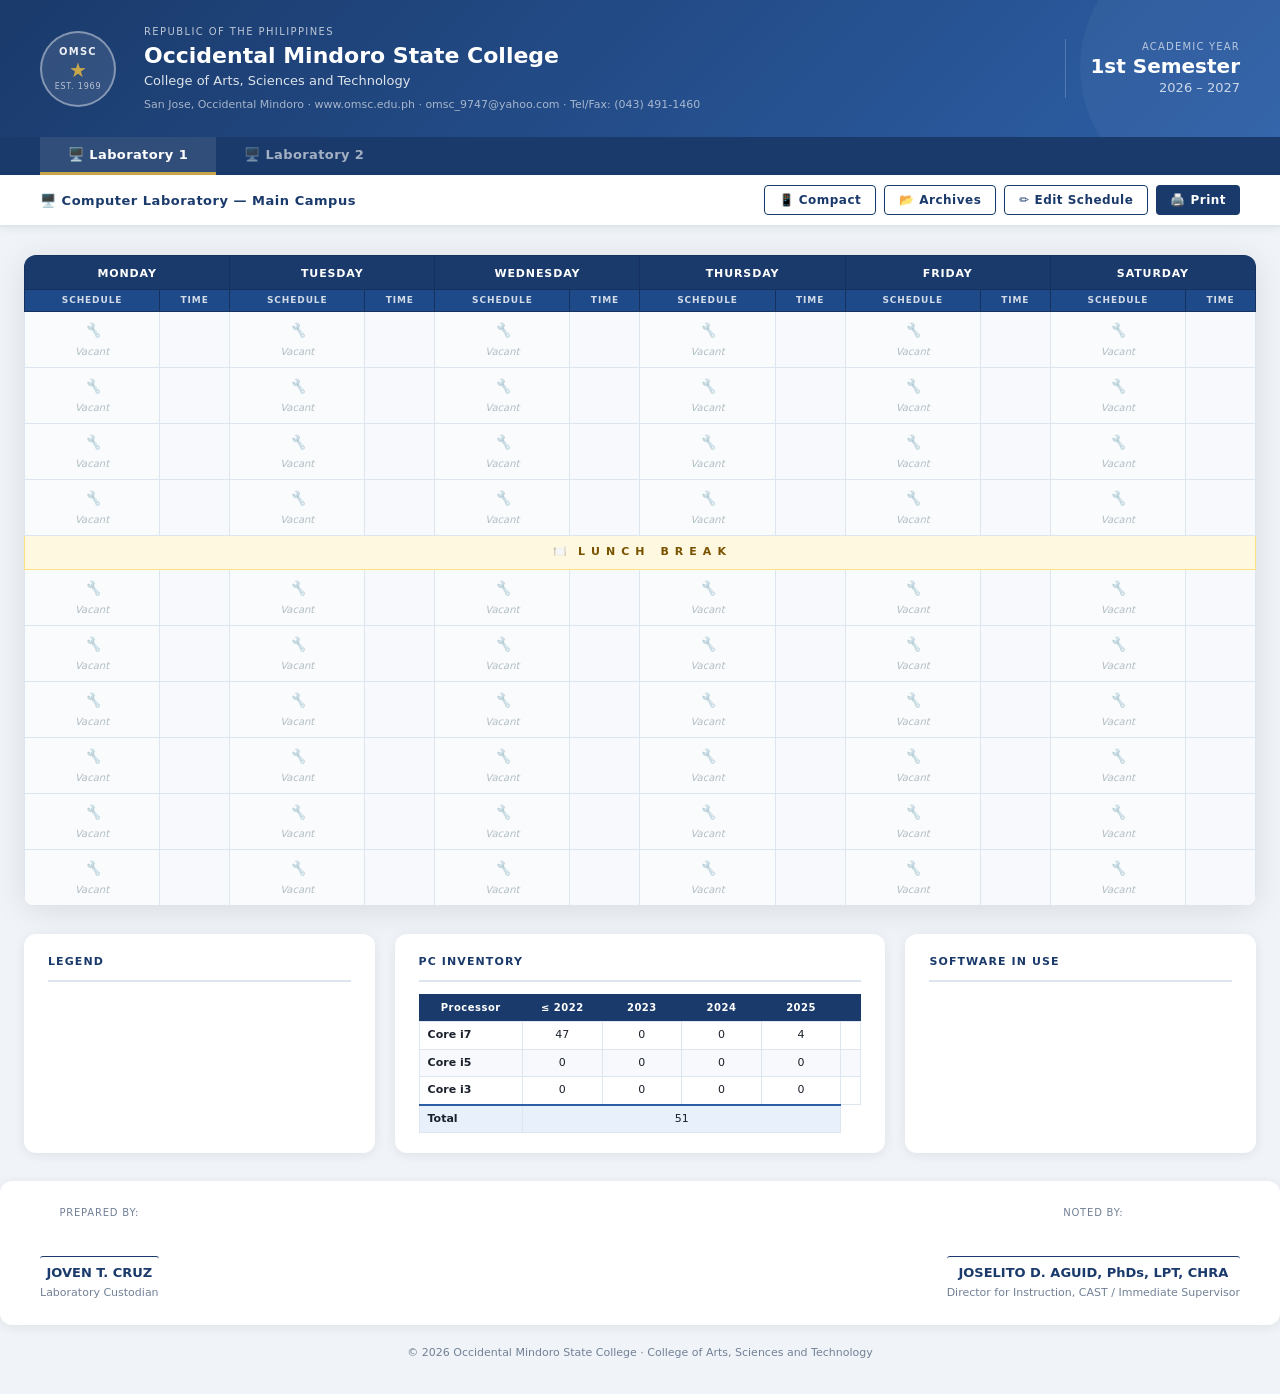
==== commit 36b9635a: "Add semester archiving with read-only viewer and archive management" ====
--- a/index.html
+++ b/index.html
@@ -57,6 +57,7 @@
     </div>
     <div class="toolbar-right">
       <button class="btn btn-outline" id="toggleViewBtn" aria-pressed="false">📱 Compact</button>
+      <button class="btn btn-outline" id="viewArchivesBtn">📂 Archives</button>
       <button class="btn btn-outline" id="editModeBtn"   aria-pressed="false">✏️ Edit Schedule</button>
       <button class="btn btn-primary" onclick="window.print()">🖨️ Print</button>
     </div>
@@ -71,6 +72,7 @@
       <button class="btn btn-sm btn-outline" id="addColBtn">+ Column</button>
       <button class="btn btn-sm btn-outline" id="addRowBtn">+ Row</button>
       <button class="btn btn-sm btn-outline" id="showBackupsBtn">🕓 Backups</button>
+      <button class="btn btn-sm btn-outline" id="archiveBtn">📦 Archive</button>
       <button class="btn btn-sm btn-danger"  id="resetAllBtn">↺ Reset</button>
     </div>
   </div>
@@ -90,7 +92,52 @@
     </div>
   </div>
 
-  <!-- ══ CLASS ENTRY MODAL ══ -->
+  <!-- ══ ARCHIVE PANEL ══ -->
+  <div class="modal-overlay" id="archiveOverlay" style="display:none" role="dialog" aria-modal="true">
+    <div class="modal" style="max-width:560px">
+      <div class="modal-header">
+        <h2 class="modal-title" id="archivePanelTitle">Schedule Archives</h2>
+        <button class="modal-close" id="archiveClose">&times;</button>
+      </div>
+      <div class="modal-body">
+
+        <!-- Save new archive -->
+        <div class="archive-save-row" id="archiveSaveRow">
+          <div style="font-size:12px;font-weight:700;color:#1a3a6b;margin-bottom:8px">📦 Archive Current Semester</div>
+          <div style="display:flex;gap:8px;align-items:center">
+            <input type="text" id="archiveLabel" class="form-control"
+              placeholder="e.g. 1st Semester 2025–2026 · Lab 1" style="flex:1" />
+            <button class="btn btn-primary btn-sm" id="archiveSaveBtn">Save Archive</button>
+          </div>
+          <p style="font-size:10px;color:#a0aec0;margin-top:4px">Archives are stored in your browser and never expire.</p>
+        </div>
+
+        <hr style="border:none;border-top:1px solid #e2e8f0;margin:16px 0" />
+
+        <!-- Archive list -->
+        <div style="font-size:12px;font-weight:700;color:#1a3a6b;margin-bottom:10px">📂 Saved Archives</div>
+        <ul id="archiveList"
+          style="list-style:none;display:flex;flex-direction:column;gap:8px;max-height:320px;overflow-y:auto"></ul>
+        <p id="archiveEmpty"
+          style="font-size:12px;color:#a0aec0;text-align:center;padding:16px 0;display:none">No archives yet.</p>
+
+      </div>
+    </div>
+  </div>
+
+  <!-- ══ ARCHIVE VIEWER ══ -->
+  <div class="modal-overlay" id="archiveViewerOverlay" style="display:none" role="dialog" aria-modal="true">
+    <div class="modal" style="max-width:96vw;width:1200px;max-height:90vh;overflow:hidden;display:flex;flex-direction:column">
+      <div class="modal-header" style="flex-shrink:0">
+        <h2 class="modal-title" id="archiveViewerTitle">Archive Viewer</h2>
+        <button class="modal-close" id="archiveViewerClose">&times;</button>
+      </div>
+      <div style="flex:1;overflow:auto;padding:20px">
+        <!-- Read-only rendered schedule -->
+        <div id="archiveViewerContent"></div>
+      </div>
+    </div>
+  </div>
   <div class="modal-overlay" id="modalOverlay" style="display:none" role="dialog" aria-modal="true">
     <div class="modal">
       <div class="modal-header">
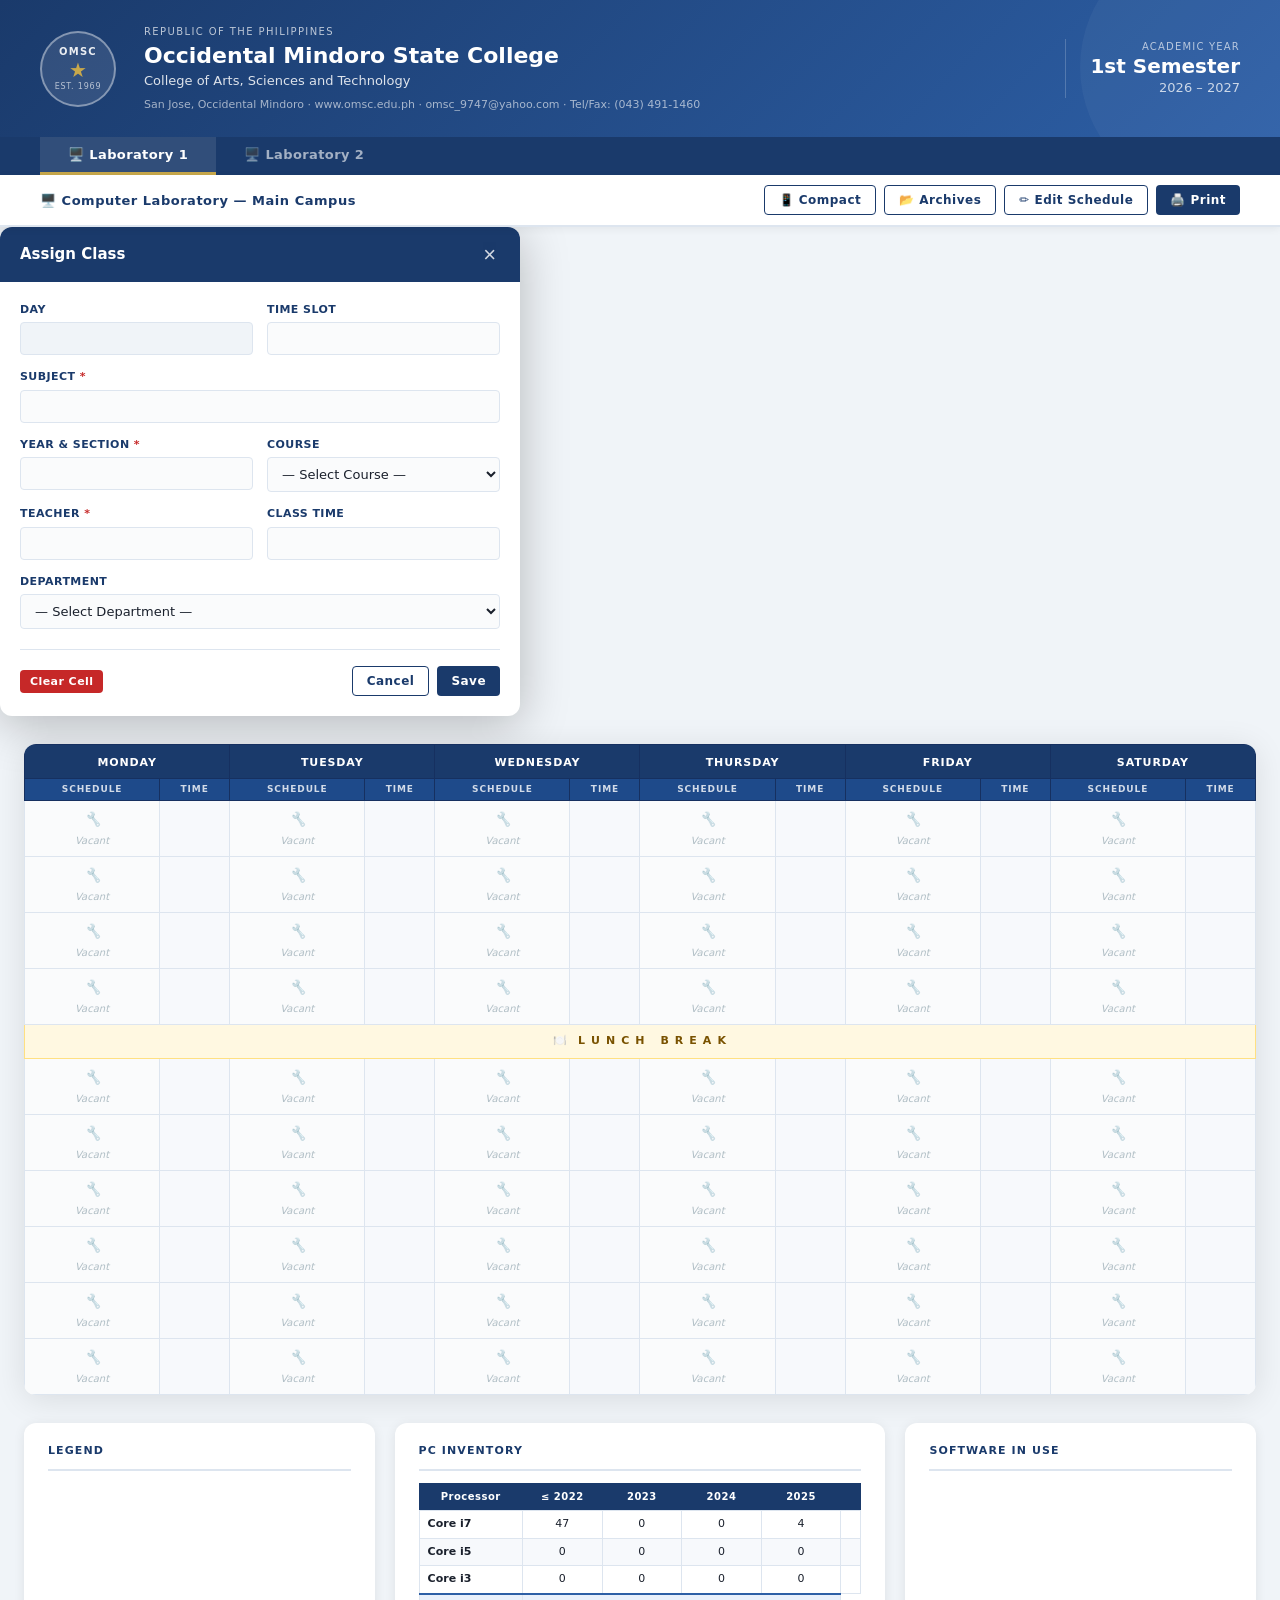
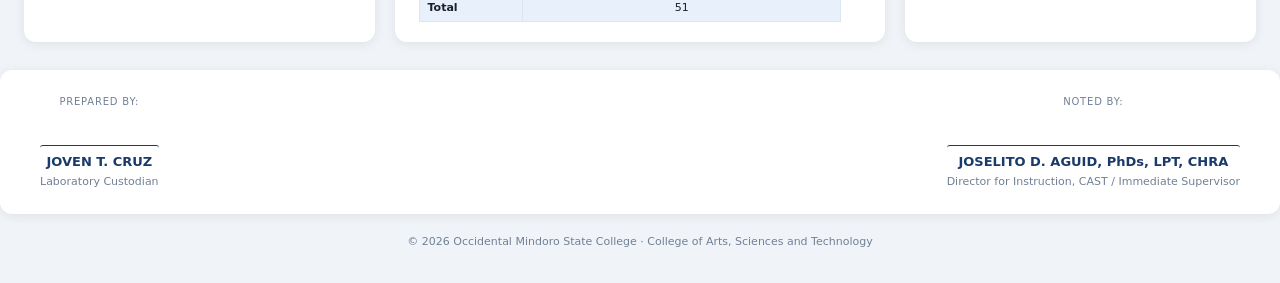
==== commit 8f7da414: "Add Firebase Auth login/register/forgot-password + Excel import with template" ====
--- a/index.html
+++ b/index.html
@@ -71,6 +71,7 @@
     <div style="display:flex;gap:8px">
       <button class="btn btn-sm btn-outline" id="addColBtn">+ Column</button>
       <button class="btn btn-sm btn-outline" id="addRowBtn">+ Row</button>
+      <button class="btn btn-sm btn-outline" id="importExcelBtn">📥 Import Excel</button>
       <button class="btn btn-sm btn-outline" id="showBackupsBtn">🕓 Backups</button>
       <button class="btn btn-sm btn-outline" id="archiveBtn">📦 Archive</button>
       <button class="btn btn-sm btn-danger"  id="resetAllBtn">↺ Reset</button>
@@ -138,7 +139,47 @@
       </div>
     </div>
   </div>
-  <div class="modal-overlay" id="modalOverlay" style="display:none" role="dialog" aria-modal="true">
+  <!-- ══ EXCEL IMPORT MODAL ══ -->
+  <div class="modal-overlay" id="importOverlay" style="display:none" role="dialog" aria-modal="true">
+    <div class="modal" style="max-width:480px">
+      <div class="modal-header">
+        <h2 class="modal-title">Import Schedule from Excel</h2>
+        <button class="modal-close" id="importClose">&times;</button>
+      </div>
+      <div class="modal-body">
+        <p style="font-size:12px;color:#718096;margin-bottom:16px">
+          Upload a <strong>.xlsx</strong> or <strong>.csv</strong> file. Each row is one class entry.
+          Required columns: <strong>Day, Time Slot, Subject, Instructor</strong>.
+        </p>
+
+        <div style="margin-bottom:16px">
+          <a href="template/schedule-template.csv" download="schedule-template.csv"
+             class="btn btn-outline btn-sm" style="text-decoration:none;display:inline-flex">
+            ⬇️ Download Template
+          </a>
+        </div>
+
+        <div class="form-group" style="margin-bottom:16px">
+          <label class="form-label" style="font-size:11px;font-weight:700;color:#1a3a6b;text-transform:uppercase;letter-spacing:.04em;display:block;margin-bottom:6px">
+            Select File (.xlsx or .csv)
+          </label>
+          <input type="file" id="importFileInput" accept=".xlsx,.xls,.csv"
+            style="font-size:13px;padding:6px;border:1.5px solid #dde5ef;border-radius:6px;width:100%;background:#fafbfc" />
+        </div>
+
+        <div id="importPreview" style="display:none;margin-bottom:16px;padding:10px 12px;background:#f7f9fc;border-radius:6px;border:1px solid #dde5ef;font-size:12px"></div>
+
+        <div class="modal-actions">
+          <button type="button" class="btn btn-outline" id="importCancelBtn">Cancel</button>
+          <button type="button" class="btn btn-primary" id="importRunBtn" disabled>Import</button>
+        </div>
+
+        <div id="importResult" style="display:none;margin-top:12px;padding:10px 12px;border-radius:6px;font-size:12px"></div>
+      </div>
+    </div>
+  </div>
+
+  <!-- ══ CLASS ENTRY MODAL ══ -->
     <div class="modal">
       <div class="modal-header">
         <h2 class="modal-title" id="modalTitle">Assign Class</h2>
@@ -338,5 +379,10 @@
   <script src="js/data.js"></script>
   <script src="js/render.js"></script>
   <script src="js/editor.js"></script>
+  <!-- SheetJS for Excel import -->
+  <script src="https://cdn.sheetjs.com/xlsx-0.20.2/package/dist/xlsx.full.min.js"></script>
+  <script src="js/excel-import.js"></script>
+  <!-- Firebase Auth guard (module) -->
+  <script type="module" src="js/auth.js"></script>
 </body>
 </html>
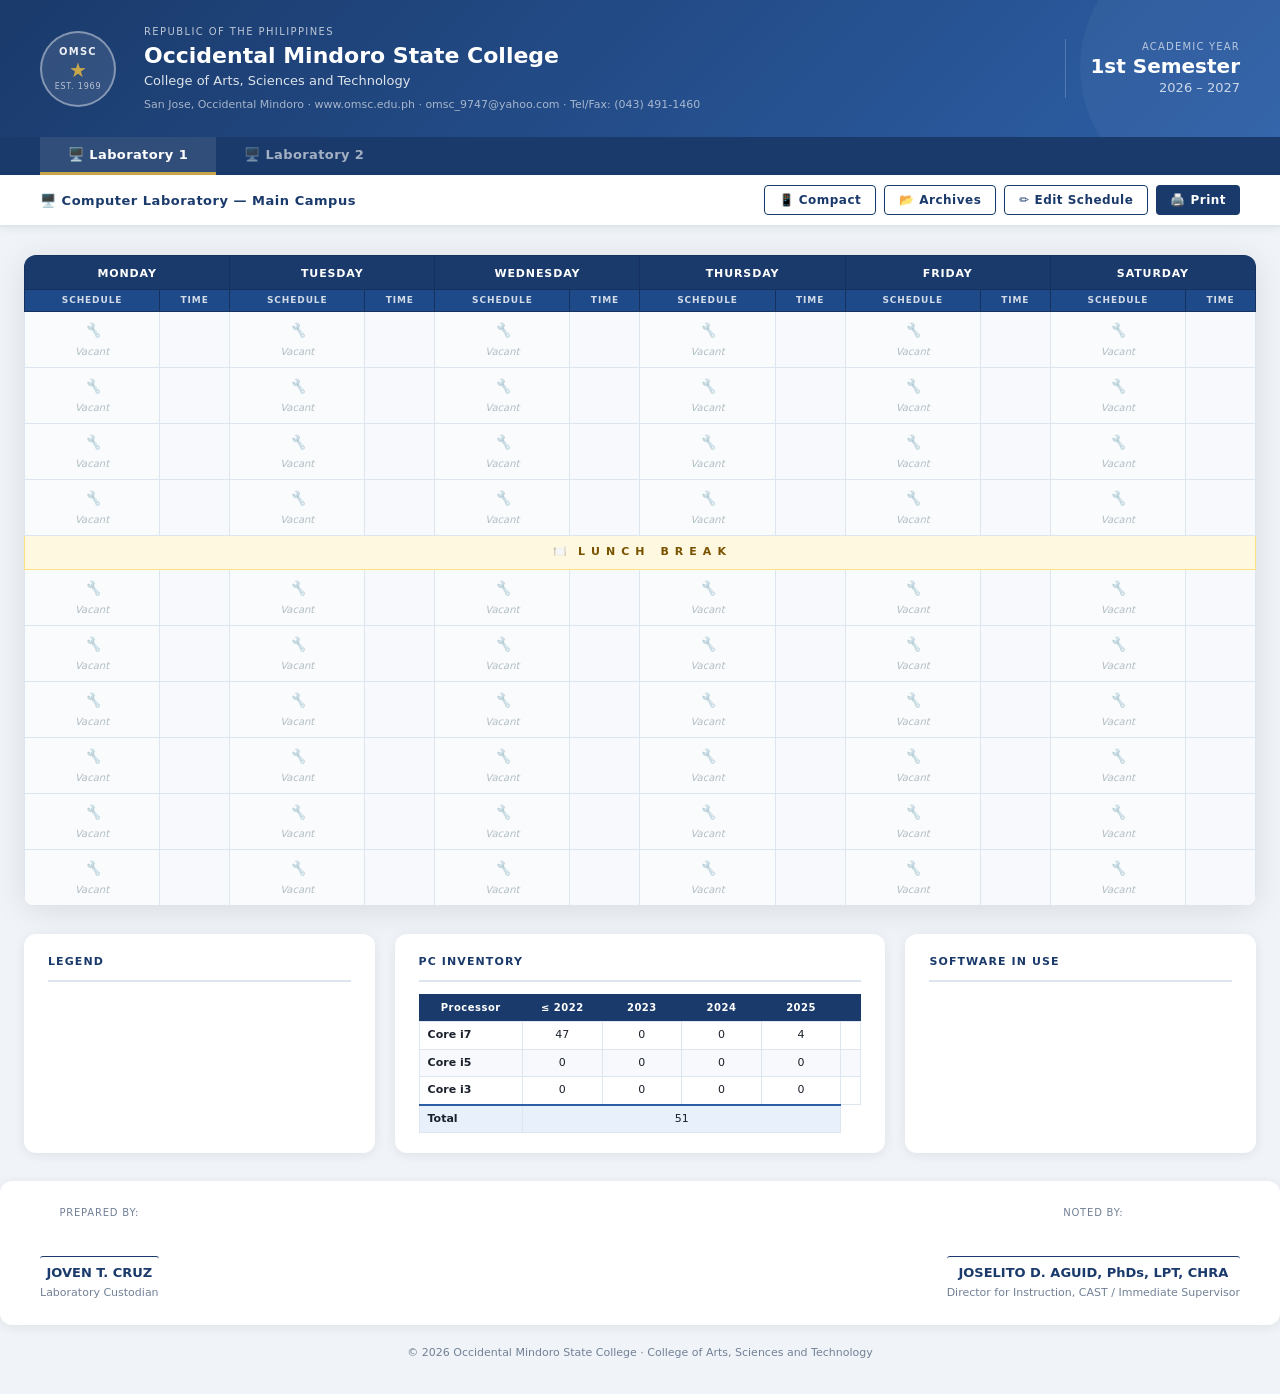
==== commit fabb8895: "Fix missing modalOverlay wrapper div - modal can now be closed" ====
--- a/index.html
+++ b/index.html
@@ -1,4 +1,4 @@
-<!DOCTYPE html>
+﻿<!DOCTYPE html>
 <html lang="en">
 <head>
   <meta charset="UTF-8" />
@@ -22,10 +22,10 @@
           <span class="crest-bot">EST. 1969</span>
         </div>
         <!-- Uploaded logo -->
-        <img id="logoImg" class="logo-img" src="" alt="Logo" style="display:none" />
+        <img id="logoImg" class="logo-img" src="" alt="Logo"  />
         <!-- Upload btn — edit mode only -->
-        <label class="logo-upload-btn" id="logoUploadBtn" style="display:none" title="Upload logo">
-          📷<input type="file" id="logoFileInput" accept="image/*" style="display:none" />
+        <label class="logo-upload-btn" id="logoUploadBtn"  title="Upload logo">
+          📷<input type="file" id="logoFileInput" accept="image/*"  />
         </label>
       </div>
 
@@ -64,7 +64,7 @@
   </div>
 
   <!-- ══ EDIT BANNER ══ -->
-  <div class="edit-banner" id="editBanner" style="display:none">
+  <div class="edit-banner" id="editBanner" >
     <span>✏️ <strong>Edit Mode</strong> — Click any header text, cell, time label, legend item, or table column to edit
       <span id="backupStatus" class="backup-status"></span>
     </span>
@@ -79,7 +79,7 @@
   </div>
 
   <!-- ══ BACKUP PANEL ══ -->
-  <div class="modal-overlay" id="backupOverlay" style="display:none" role="dialog" aria-modal="true">
+  <div class="modal-overlay" id="backupOverlay"  role="dialog" aria-modal="true">
     <div class="modal" style="max-width:480px">
       <div class="modal-header">
         <h2 class="modal-title">Backups</h2>
@@ -94,7 +94,7 @@
   </div>
 
   <!-- ══ ARCHIVE PANEL ══ -->
-  <div class="modal-overlay" id="archiveOverlay" style="display:none" role="dialog" aria-modal="true">
+  <div class="modal-overlay" id="archiveOverlay"  role="dialog" aria-modal="true">
     <div class="modal" style="max-width:560px">
       <div class="modal-header">
         <h2 class="modal-title" id="archivePanelTitle">Schedule Archives</h2>
@@ -127,7 +127,7 @@
   </div>
 
   <!-- ══ ARCHIVE VIEWER ══ -->
-  <div class="modal-overlay" id="archiveViewerOverlay" style="display:none" role="dialog" aria-modal="true">
+  <div class="modal-overlay" id="archiveViewerOverlay"  role="dialog" aria-modal="true">
     <div class="modal" style="max-width:96vw;width:1200px;max-height:90vh;overflow:hidden;display:flex;flex-direction:column">
       <div class="modal-header" style="flex-shrink:0">
         <h2 class="modal-title" id="archiveViewerTitle">Archive Viewer</h2>
@@ -140,7 +140,7 @@
     </div>
   </div>
   <!-- ══ EXCEL IMPORT MODAL ══ -->
-  <div class="modal-overlay" id="importOverlay" style="display:none" role="dialog" aria-modal="true">
+  <div class="modal-overlay" id="importOverlay"  role="dialog" aria-modal="true">
     <div class="modal" style="max-width:480px">
       <div class="modal-header">
         <h2 class="modal-title">Import Schedule from Excel</h2>
@@ -180,6 +180,7 @@
   </div>
 
   <!-- ══ CLASS ENTRY MODAL ══ -->
+  <div class="modal-overlay" id="modalOverlay">
     <div class="modal">
       <div class="modal-header">
         <h2 class="modal-title" id="modalTitle">Assign Class</h2>
@@ -295,7 +296,7 @@
   </div>
 
   <!-- ══ MERGE ROWS MODAL ══ -->
-  <div class="modal-overlay" id="mergeOverlay" style="display:none" role="dialog" aria-modal="true">
+  <div class="modal-overlay" id="mergeOverlay"  role="dialog" aria-modal="true">
     <div class="modal" style="max-width:380px">
       <div class="modal-header">
         <h2 class="modal-title">Merge / Split Cell</h2>
@@ -342,7 +343,7 @@
       <div class="info-card">
         <h2 class="card-title">Legend</h2>
         <ul class="legend-list" id="legendList"></ul>
-        <button class="sw-add-btn" id="addLegendBtn" style="display:none">+ Add Entry</button>
+        <button class="sw-add-btn" id="addLegendBtn" >+ Add Entry</button>
       </div>
 
       <div class="info-card">
--- a/css/style.css
+++ b/css/style.css
@@ -490,11 +490,14 @@
 .modal-overlay {
   position: fixed; inset: 0; z-index: 9000;
   background: rgba(0,0,0,.45);
-  display: flex; align-items: center; justify-content: center;
+  display: none;
+  align-items: center; justify-content: center;
   padding: 16px;
-  animation: fadeIn .15s ease;
-}
-.modal-overlay[hidden] { display: none; }
+}
+.modal-overlay.is-open {
+  display: flex;
+}
+.modal-overlay[hidden] { display: none !important; }
 
 @keyframes fadeIn { from { opacity: 0; } to { opacity: 1; } }
 
@@ -803,7 +806,6 @@
 .btn-sm { font-size:11px; padding:5px 10px; }
 
 /* ── Modal ── */
-.modal-overlay { position:fixed; inset:0; z-index:9000; background:rgba(0,0,0,.45); display:none; align-items:center; justify-content:center; padding:16px; }
 .modal { background:var(--clr-surface); border-radius:var(--radius-lg); box-shadow:0 8px 48px rgba(0,0,0,.25); width:100%; max-width:520px; overflow:hidden; animation:slideUp .18s ease; }
 @keyframes slideUp { from{transform:translateY(16px);opacity:0} to{transform:translateY(0);opacity:1} }
 .modal-header { background:var(--clr-primary); color:#fff; padding:16px 20px; display:flex; align-items:center; justify-content:space-between; }
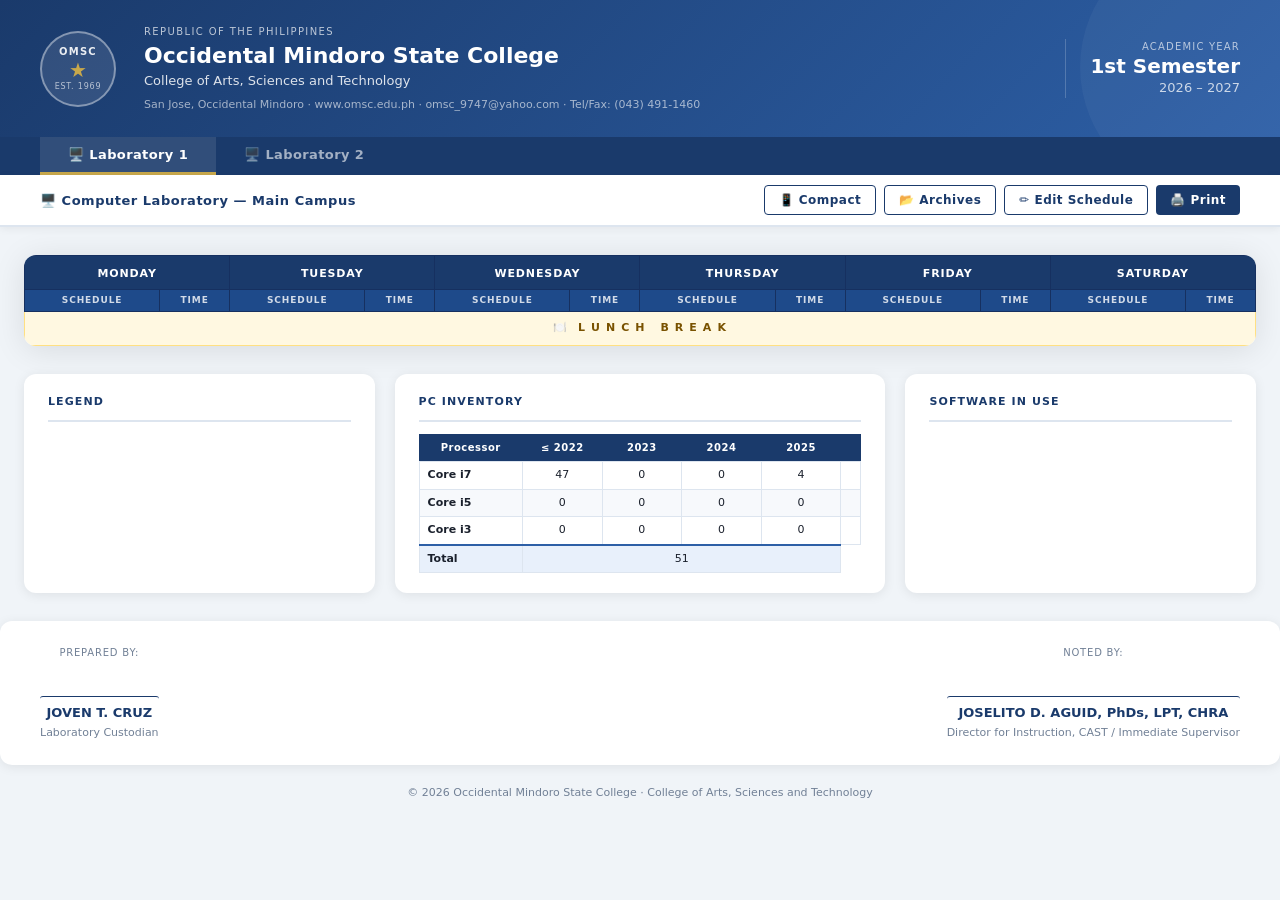
==== commit f3743762: "Static Mon-Sat columns, no vacant defaults, auto-sort import, reset clears all entries" ====
--- a/index.html
+++ b/index.html
@@ -69,7 +69,6 @@
       <span id="backupStatus" class="backup-status"></span>
     </span>
     <div style="display:flex;gap:8px">
-      <button class="btn btn-sm btn-outline" id="addColBtn">+ Column</button>
       <button class="btn btn-sm btn-outline" id="addRowBtn">+ Row</button>
       <button class="btn btn-sm btn-outline" id="importExcelBtn">📥 Import Excel</button>
       <button class="btn btn-sm btn-outline" id="showBackupsBtn">🕓 Backups</button>
@@ -267,6 +266,10 @@
             </div>
           </div>
           <div class="form-row">
+            <div class="form-group">
+              <label>No. of Students</label>
+              <input type="number" id="f_students" class="form-control" min="0" />
+            </div>
             <div class="form-group form-group--full">
               <label>Department</label>
               <select id="f_dept" class="form-control">
--- a/css/style.css
+++ b/css/style.css
@@ -1019,3 +1019,56 @@
 @media print {
   .lab-tabs { display: none; }
 }
+
+/* ── Students count on class card ── */
+.class-card .cc-students {
+  font-size: 9.5px;
+  font-weight: 600;
+  color: var(--clr-muted);
+  margin-top: 1px;
+}
+
+/* ════════════════════════════
+   CONFLICT DETECTION
+   ════════════════════════════ */
+.conflict-banner {
+  display: none;
+  background: #fff3cd;
+  border: 2px solid #ffc107;
+  border-left: 5px solid #e65100;
+  color: #7c4700;
+  font-size: 12px;
+  padding: 10px 20px;
+  margin: 8px 24px 0;
+  border-radius: var(--radius-md);
+  align-items: center;
+  gap: 8px;
+  max-width: 1252px;
+  margin-left: auto;
+  margin-right: auto;
+}
+
+.class-card.conflict-card {
+  border-left-color: #e53e3e !important;
+  background: #fff5f5 !important;
+  outline: 2px solid #e53e3e;
+  outline-offset: -1px;
+}
+
+.conflict-badge {
+  display: inline-block;
+  font-size: 9px;
+  font-weight: 800;
+  color: #fff;
+  background: #e53e3e;
+  border-radius: 3px;
+  padding: 1px 6px;
+  margin-bottom: 4px;
+  letter-spacing: .06em;
+}
+
+.time-col-per-day.conflict-time {
+  background: #fff5f5 !important;
+  color: #e53e3e !important;
+  font-weight: 800;
+}
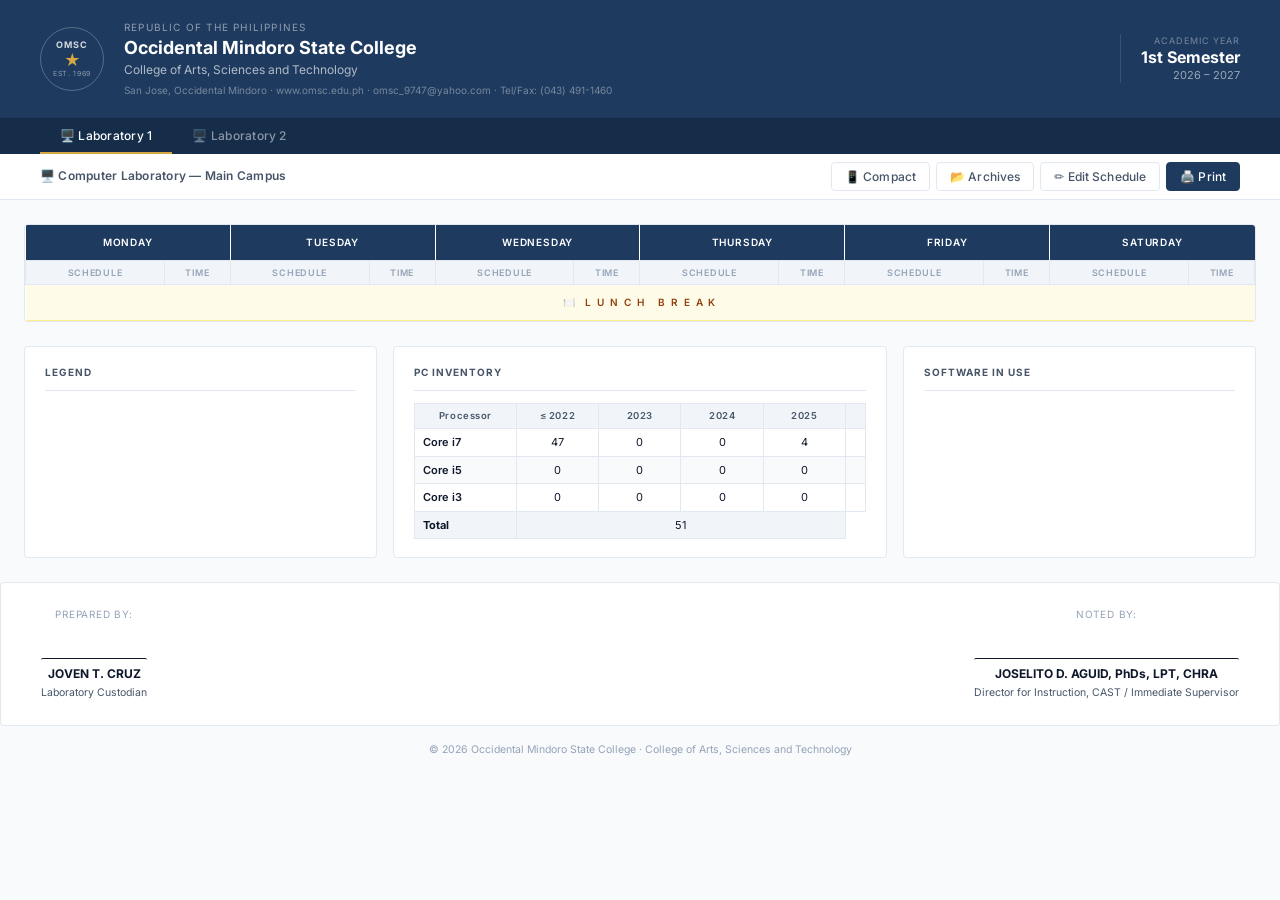
==== commit bf6a83b5: "Redesign: clean minimalist UI — Inter font, navy/white palette, no gradients" ====
--- a/index.html
+++ b/index.html
@@ -4,6 +4,9 @@
   <meta charset="UTF-8" />
   <meta name="viewport" content="width=device-width, initial-scale=1.0" />
   <title>Computer Lab Schedule | OMSC CAST</title>
+  <link rel="preconnect" href="https://fonts.googleapis.com">
+  <link rel="preconnect" href="https://fonts.gstatic.com" crossorigin>
+  <link href="https://fonts.googleapis.com/css2?family=Inter:wght@400;500;600;700&display=swap" rel="stylesheet">
   <link rel="stylesheet" href="css/style.css" />
 </head>
 <body>
--- a/css/style.css
+++ b/css/style.css
@@ -1,59 +1,61 @@
-/* ═══════════════════════════════════════════
-   OMSC CAST – Lab Schedule  |  style.css
-   ═══════════════════════════════════════════ */
+/* ═══════════════════════════════════════
+   OMSC CAST · Lab Schedule
+   Redesign — clean, minimal, intentional
+   ═══════════════════════════════════════ */
 
 /* ── Tokens ── */
 :root {
-  --clr-primary:    #1a3a6b;
-  --clr-primary-lt: #2d5fa6;
-  --clr-accent:     #c8a84b;   /* gold */
-  --clr-bg:         #f0f4f8;
-  --clr-surface:    #ffffff;
-  --clr-border:     #dde5ef;
-  --clr-muted:      #718096;
-  --clr-text:       #1a202c;
-
-  /* college colours */
-  --scoa: #2d5fa6;
-  --cbam: #2e7d32;
-  --hm:   #e65100;
-  --cast: #6a1b9a;
-
-  --radius-sm: 4px;
-  --radius-md: 8px;
-  --radius-lg: 12px;
-  --shadow-card: 0 2px 12px rgba(0,0,0,.08);
-  --shadow-page: 0 4px 32px rgba(0,0,0,.10);
-
-  --font-sans: 'Segoe UI', system-ui, -apple-system, sans-serif;
-}
+  --ink:       #0f172a;   /* near-black text */
+  --ink-soft:  #475569;   /* secondary text  */
+  --ink-muted: #94a3b8;   /* placeholders    */
+  --navy:      #1e3a5f;   /* primary brand   */
+  --navy-dim:  #162d4a;   /* darker navy     */
+  --rule:      #e2e8f0;   /* borders         */
+  --bg:        #f8fafc;   /* page background */
+  --surface:   #ffffff;   /* card / panel    */
+  --accent:    #b8860b;   /* gold – used sparingly */
+
+  /* dept accent dots – muted, not saturated */
+  --d-cast: #7c3aed;
+  --d-cbam: #16a34a;
+  --d-hm:   #ea580c;
+  --d-scoa: #2563eb;
+  --d-ccje: #dc2626;
+  --d-soa:  #0891b2;
+  --d-it:   #1d4ed8;
+  --d-coe:  #92400e;
+
+  --r: 4px;        /* base radius */
+  --font: 'Inter', 'Segoe UI', system-ui, sans-serif;
+}
+
+/* ── Google Font (Inter) ── */
+@import url('https://fonts.googleapis.com/css2?family=Inter:wght@400;500;600;700&display=swap');
 
 /* ── Reset ── */
 *, *::before, *::after { box-sizing: border-box; margin: 0; padding: 0; }
 html { scroll-behavior: smooth; }
 body {
-  font-family: var(--font-sans);
-  background: var(--clr-bg);
-  color: var(--clr-text);
-  font-size: 14px;
+  font-family: var(--font);
+  background: var(--bg);
+  color: var(--ink);
+  font-size: 13px;
   line-height: 1.5;
-}
-a { color: inherit; }
+  -webkit-font-smoothing: antialiased;
+}
+a { color: inherit; text-decoration: none; }
+button { font-family: inherit; }
 a:focus-visible, button:focus-visible {
-  outline: 2px solid var(--clr-accent);
+  outline: 2px solid var(--navy);
   outline-offset: 2px;
 }
 
 /* ── Skip link ── */
 .skip-link {
-  position: absolute;
-  top: -999px; left: 0;
-  background: var(--clr-accent);
-  color: #000;
-  padding: 6px 12px;
-  border-radius: 0 0 var(--radius-sm) 0;
-  font-weight: 700;
-  z-index: 9999;
+  position: absolute; top: -100px; left: 0;
+  background: var(--navy); color: #fff;
+  padding: 8px 16px; font-size: 12px; font-weight: 600;
+  border-radius: 0 0 var(--r) 0; z-index: 9999;
 }
 .skip-link:focus { top: 0; }
 
@@ -61,1014 +63,594 @@
    HEADER
    ════════════════════════════ */
 .site-header {
-  background: linear-gradient(135deg, var(--clr-primary) 0%, var(--clr-primary-lt) 100%);
+  background: var(--navy);
   color: #fff;
-  padding: 0;
-  position: relative;
-  overflow: hidden;
-}
-.site-header::after {
-  content: '';
-  position: absolute;
-  right: -60px; bottom: -60px;
-  width: 260px; height: 260px;
-  background: rgba(255,255,255,.04);
-  border-radius: 50%;
-  pointer-events: none;
+  border-bottom: 1px solid var(--navy-dim);
 }
 .header-inner {
-  max-width: 1300px;
+  max-width: 1280px;
   margin: 0 auto;
-  padding: 24px 40px;
+  padding: 20px 40px;
   display: flex;
   align-items: center;
-  gap: 28px;
-}
-
-/* Crest */
+  gap: 20px;
+}
+
+/* Crest / logo */
 .header-crest { flex-shrink: 0; }
 .crest-circle {
-  width: 76px; height: 76px;
-  border: 2px solid rgba(255,255,255,.4);
+  width: 64px; height: 64px;
+  border: 1.5px solid rgba(255,255,255,.25);
   border-radius: 50%;
   display: flex; flex-direction: column;
   align-items: center; justify-content: center;
-  background: rgba(255,255,255,.10);
   gap: 1px;
 }
-.crest-top  { font-size: 10px; font-weight: 800; letter-spacing: .12em; opacity: .9; }
-.crest-star { font-size: 20px; color: var(--clr-accent); line-height: 1; }
-.crest-bot  { font-size: 8px; letter-spacing: .10em; opacity: .65; }
-
-/* Text block */
+.crest-top  { font-size: 9px; font-weight: 700; letter-spacing: .12em; opacity: .8; }
+.crest-star { font-size: 16px; color: #d4a843; line-height: 1; }
+.crest-bot  { font-size: 7px; letter-spacing: .1em; opacity: .5; }
+#crestPlaceholder { display: flex; }
+#logoImg {
+  display: none; width: 64px; height: 64px;
+  border-radius: 50%; object-fit: cover;
+  border: 1.5px solid rgba(255,255,255,.25);
+}
+.logo-upload-btn {
+  position: absolute; bottom: 0; right: 0;
+  width: 20px; height: 20px;
+  background: var(--accent); color: #000;
+  border-radius: 50%; display: none;
+  align-items: center; justify-content: center;
+  font-size: 10px; cursor: pointer;
+}
+.logo-upload-btn input { display: none; }
+.header-crest { position: relative; }
+body.edit-mode .logo-upload-btn { display: flex; }
+
+/* Text */
 .header-text { flex: 1; min-width: 0; }
-.republic { font-size: 10px; letter-spacing: .14em; text-transform: uppercase; opacity: .7; }
+.republic {
+  font-size: 10px; letter-spacing: .12em;
+  text-transform: uppercase; color: rgba(255,255,255,.5);
+  margin-bottom: 2px;
+}
 .header-text h1 {
-  font-size: 22px; font-weight: 800;
-  line-height: 1.2; margin: 4px 0 2px;
+  font-size: 18px; font-weight: 700;
+  line-height: 1.2; color: #fff;
   white-space: nowrap; overflow: hidden; text-overflow: ellipsis;
 }
-.college { font-size: 13px; font-weight: 500; opacity: .85; }
-.contact {
-  font-size: 11px; opacity: .6; margin-top: 6px;
-  display: flex; flex-wrap: wrap; gap: 0 4px;
-}
-.contact a { text-decoration: underline; text-underline-offset: 2px; opacity: .9; }
-.contact a:hover { opacity: 1; }
-
-/* Badge */
+.college { font-size: 12px; color: rgba(255,255,255,.65); margin-top: 2px; }
+.contact  { font-size: 10px; color: rgba(255,255,255,.4); margin-top: 4px; }
+
+/* Semester badge */
 .header-badge {
-  flex-shrink: 0;
-  display: flex; flex-direction: column; align-items: flex-end;
-  border-left: 1px solid rgba(255,255,255,.2);
-  padding-left: 24px;
-}
-.badge-label { font-size: 10px; letter-spacing: .12em; text-transform: uppercase; opacity: .65; }
-.badge-sem   { font-size: 20px; font-weight: 800; line-height: 1.2; }
-.badge-sem sup { font-size: 11px; }
-.badge-year  { font-size: 13px; opacity: .75; }
+  flex-shrink: 0; text-align: right;
+  padding-left: 20px;
+  border-left: 1px solid rgba(255,255,255,.12);
+}
+.badge-label { font-size: 9px; text-transform: uppercase; letter-spacing: .1em; color: rgba(255,255,255,.4); display: block; }
+.badge-sem   { font-size: 16px; font-weight: 700; color: #fff; display: block; line-height: 1.2; }
+.badge-year  { font-size: 11px; color: rgba(255,255,255,.55); display: block; }
+
+/* ════════════════════════════
+   LAB TABS
+   ════════════════════════════ */
+.lab-tabs {
+  background: var(--navy-dim);
+  display: flex;
+  padding: 0 40px;
+}
+.lab-tab {
+  font-size: 12px; font-weight: 500;
+  padding: 9px 20px;
+  border: none; background: none; cursor: pointer;
+  color: rgba(255,255,255,.5);
+  border-bottom: 2px solid transparent;
+  letter-spacing: .02em;
+  transition: color .15s, border-color .15s;
+}
+.lab-tab:hover  { color: rgba(255,255,255,.8); }
+.lab-tab.active { color: #fff; border-bottom-color: #d4a843; }
 
 /* ════════════════════════════
    TOOLBAR
    ════════════════════════════ */
 .toolbar {
-  background: var(--clr-surface);
-  border-bottom: 2px solid var(--clr-border);
-  padding: 10px 40px;
+  background: var(--surface);
+  border-bottom: 1px solid var(--rule);
+  padding: 8px 40px;
   display: flex; align-items: center; justify-content: space-between;
   gap: 12px;
   position: sticky; top: 0; z-index: 100;
-  box-shadow: 0 2px 8px rgba(0,0,0,.06);
-}
-.toolbar-title { font-size: 13px; font-weight: 700; color: var(--clr-primary); letter-spacing: .04em; }
-.toolbar-right { display: flex; gap: 8px; }
-
+}
+.toolbar-title {
+  font-size: 12px; font-weight: 600;
+  color: var(--ink-soft); letter-spacing: .02em;
+}
+.toolbar-right { display: flex; gap: 6px; }
+
+/* ── Buttons ── */
 .btn {
-  display: inline-flex; align-items: center; gap: 6px;
-  font-family: inherit; font-size: 12px; font-weight: 600;
-  padding: 7px 14px; border-radius: var(--radius-sm);
-  border: none; cursor: pointer; letter-spacing: .04em;
-  transition: background .18s, color .18s, border-color .18s;
-}
-.btn-icon { font-size: 13px; }
-.btn-primary { background: var(--clr-primary); color: #fff; }
-.btn-primary:hover { background: var(--clr-primary-lt); }
+  display: inline-flex; align-items: center; gap: 5px;
+  font-size: 12px; font-weight: 500;
+  padding: 6px 13px; border-radius: var(--r);
+  border: 1px solid transparent; cursor: pointer;
+  letter-spacing: .01em;
+  transition: background .15s, color .15s, border-color .15s;
+  white-space: nowrap;
+}
+.btn-primary {
+  background: var(--navy); color: #fff;
+  border-color: var(--navy);
+}
+.btn-primary:hover { background: var(--navy-dim); border-color: var(--navy-dim); }
 .btn-outline {
-  background: transparent; color: var(--clr-primary);
-  border: 1.5px solid var(--clr-primary);
-}
-.btn-outline:hover { background: var(--clr-primary); color: #fff; }
+  background: transparent; color: var(--ink-soft);
+  border-color: var(--rule);
+}
+.btn-outline:hover { background: var(--bg); color: var(--ink); border-color: #cbd5e1; }
 .btn-outline[aria-pressed="true"] {
-  background: var(--clr-primary); color: #fff;
-}
-
-/* ════════════════════════════
-   MAIN / TABLE
+  background: var(--navy); color: #fff; border-color: var(--navy);
+}
+.btn-danger { background: #fee2e2; color: #991b1b; border-color: #fca5a5; }
+.btn-danger:hover { background: #fecaca; border-color: #f87171; }
+.btn-sm { font-size: 11px; padding: 5px 10px; }
+
+/* ════════════════════════════
+   EDIT BANNER
+   ════════════════════════════ */
+.edit-banner {
+  background: #fefce8; border-bottom: 1px solid #fef08a;
+  padding: 8px 40px;
+  display: none; align-items: center;
+  justify-content: space-between; gap: 12px;
+  font-size: 12px; color: #713f12;
+}
+
+/* ════════════════════════════
+   PAGE LAYOUT
    ════════════════════════════ */
 .main-content {
-  max-width: 1300px;
-  margin: 28px auto 0;
+  max-width: 1280px;
+  margin: 24px auto 0;
   padding: 0 24px;
 }
+
+/* ════════════════════════════
+   SCHEDULE TABLE
+   ════════════════════════════ */
 .table-scroll {
   overflow-x: auto;
-  border-radius: var(--radius-lg);
-  box-shadow: var(--shadow-page);
-  background: var(--clr-surface);
-}
-
+  border: 1px solid var(--rule);
+  border-radius: var(--r);
+  background: var(--surface);
+}
 table.sched-table {
-  width: 100%;
-  border-collapse: collapse;
-  font-size: 12px;
-  table-layout: auto;
-  min-width: 780px;
-}
-
-/* Column widths */
-.sched-table .col-time { width: 108px; }
-
-/* Head */
-.sched-table thead th {
-  background: var(--clr-primary);
+  width: 100%; border-collapse: collapse;
+  font-size: 11.5px; min-width: 760px;
+}
+
+/* ── Day headers ── */
+.sched-table thead th.col-day-group {
+  background: var(--navy);
   color: #fff;
-  padding: 12px 10px;
+  font-size: 10px; font-weight: 600;
+  letter-spacing: .08em; text-transform: uppercase;
   text-align: center;
-  font-size: 11px;
-  font-weight: 700;
-  letter-spacing: .08em;
-  text-transform: uppercase;
-  border: 1px solid #163060;
-}
-
-/* Time col */
-.sched-table td.time-col {
-  background: #f7f9fc;
-  border: 1px solid var(--clr-border);
-  padding: 8px;
+  padding: 10px 6px;
+  border-right: 1px solid rgba(255,255,255,.08);
+}
+.sched-table thead th.col-day-group:last-child { border-right: none; }
+
+/* ── Sub-header (Schedule / Time) ── */
+.sched-table thead tr.head-row-labels th {
+  background: #f1f5f9;
+  color: var(--ink-muted);
+  font-size: 9px; font-weight: 600;
+  letter-spacing: .08em; text-transform: uppercase;
+  text-align: center; padding: 5px 4px;
+  border: 1px solid var(--rule);
+}
+.sched-table thead th.col-sched { width: auto; }
+.sched-table thead th.col-time-sub { width: 66px; }
+
+/* ── Body cells ── */
+.sched-table td.slot {
+  border: 1px solid var(--rule);
+  padding: 0; vertical-align: top;
+  position: relative;
+}
+.sched-table td.time-col-per-day {
+  background: #f8fafc;
+  border: 1px solid var(--rule);
+  padding: 6px 4px; text-align: center;
+  font-size: 10px; font-weight: 500;
+  color: var(--ink-muted);
+  vertical-align: middle; white-space: nowrap;
+  width: 66px; min-width: 56px;
+}
+
+/* ── Lunch row ── */
+.sched-table tr.row-lunch td {
+  background: #fefce8;
+  border-top: 1px solid #fef08a;
+  border-bottom: 1px solid #fef08a;
   text-align: center;
-  font-size: 11px;
-  font-weight: 700;
-  color: var(--clr-muted);
-  white-space: nowrap;
-  vertical-align: middle;
-}
-
-/* Data cells */
-.sched-table td.slot {
-  border: 1px solid var(--clr-border);
-  padding: 0;
-  vertical-align: top;
-}
-
-/* Lunch row */
-.sched-table tr.row-lunch td {
-  background: #fff8e1;
-  border: 1px solid #ffe082;
-  text-align: center;
-  font-size: 11px;
-  font-weight: 700;
-  color: #795200;
-  padding: 8px;
-  letter-spacing: .10em;
-  text-transform: uppercase;
-}
-
-/* ── Class card ── */
+  font-size: 10px; font-weight: 600;
+  color: #92400e; letter-spacing: .14em;
+  text-transform: uppercase; padding: 10px;
+}
+
+/* Alternating row tint */
+.sched-table tbody tr:nth-child(even) td.slot { background: #fafbfe; }
+.sched-table tbody tr:nth-child(even) td.time-col-per-day { background: #f4f6fb; }
+
+/* ════════════════════════════
+   CLASS CARD
+   ════════════════════════════ */
 .class-card {
+  padding: 8px 10px;
   height: 100%;
-  padding: 8px 10px;
-  display: flex; flex-direction: column; gap: 3px;
-  border-left: 3px solid transparent;
-}
-.class-card.dept-scoa { border-color: var(--scoa); background: #f0f6ff; }
-.class-card.dept-cbam { border-color: var(--cbam); background: #f1f8f1; }
-.class-card.dept-hm   { border-color: var(--hm);   background: #fff8f3; }
-.class-card.dept-cast { border-color: var(--cast);  background: #f9f3ff; }
-
-.class-card .cc-instructor {
-  font-size: 11px; font-weight: 400; color: var(--clr-primary);
-}
-.class-card .cc-subject {
-  font-size: 10.5px; font-weight: 700; color: var(--clr-primary-lt);
-  line-height: 1.3;
-}
-.class-card .cc-section {
-  font-size: 10px; color: var(--clr-muted); margin-top: 1px;
-}
-.class-card .cc-time {
-  display: inline-block;
-  font-size: 9.5px; font-weight: 700; color: #fff;
-  background: var(--clr-primary-lt);
-  border-radius: 3px;
-  padding: 1px 6px;
-  margin-top: 4px;
-  align-self: flex-start;
-}
-
-/* ── Vacant cell ── */
-.vacant-cell {
-  display: flex; flex-direction: column;
-  align-items: center; justify-content: center;
-  gap: 3px;
-  padding: 8px;
-  min-height: 52px;
-  color: #b0bec5;
-  font-size: 10px;
-  font-style: italic;
-  background: #fafbfc;
-}
-.vacant-cell .vc-icon { font-size: 14px; opacity: .4; }
-
-/* ── Compact view ── */
-body.compact .class-card { padding: 5px 8px; gap: 1px; }
-body.compact .cc-instructor { font-size: 10px; }
-body.compact .cc-subject { font-size: 9.5px; }
-body.compact .cc-section { display: none; }
-body.compact .cc-time { font-size: 8.5px; padding: 0 4px; }
-body.compact .vacant-cell { min-height: 36px; }
-body.compact .sched-table td.time-col { font-size: 10px; }
+  display: flex; flex-direction: column; gap: 2px;
+  border-left: 3px solid var(--rule);
+}
+/* dept accent – just the left border strip, no background tinting */
+.class-card[data-dept="cast"]    { border-left-color: var(--d-cast); }
+.class-card[data-dept="cbam"]    { border-left-color: var(--d-cbam); }
+.class-card[data-dept="hm"]      { border-left-color: var(--d-hm);   }
+.class-card[data-dept="scoa"]    { border-left-color: var(--d-scoa); }
+.class-card[data-dept="ccje"]    { border-left-color: var(--d-ccje); }
+.class-card[data-dept="soa"]     { border-left-color: var(--d-soa);  }
+.class-card[data-dept="it"]      { border-left-color: var(--d-it);   }
+.class-card[data-dept="coe"]     { border-left-color: var(--d-coe);  }
+
+.cc-subject  { font-size: 11px; font-weight: 600; color: var(--ink); line-height: 1.3; }
+.cc-instructor { font-size: 10px; font-weight: 400; color: var(--ink-soft); }
+.cc-section  { font-size: 10px; color: var(--ink-muted); }
+.cc-students { font-size: 10px; color: var(--ink-muted); }
+.cc-time {
+  display: inline-block; margin-top: 4px; align-self: flex-start;
+  font-size: 9px; font-weight: 600;
+  background: var(--bg); color: var(--ink-soft);
+  border: 1px solid var(--rule);
+  border-radius: 3px; padding: 1px 5px;
+}
+.cc-dept {
+  font-size: 9px; color: var(--ink-muted);
+  margin-top: 2px; white-space: nowrap;
+  overflow: hidden; text-overflow: ellipsis;
+}
+
+/* ── Vacant – truly empty ── */
+.vacant-cell { min-height: 48px; }
+
+/* ── Compact ── */
+body.compact .class-card    { padding: 5px 8px; gap: 1px; }
+body.compact .cc-subject    { font-size: 10px; }
+body.compact .cc-instructor { font-size: 9.5px; }
+body.compact .cc-section,
+body.compact .cc-dept,
+body.compact .cc-students   { display: none; }
+body.compact .cc-time        { font-size: 8.5px; margin-top: 2px; }
+body.compact .vacant-cell    { min-height: 30px; }
+body.compact .sched-table td.time-col-per-day { font-size: 9px; width: 52px; padding: 3px; }
+body.compact .sched-table thead th.col-time-sub { width: 52px; }
 
 /* ════════════════════════════
    INFO STRIP
    ════════════════════════════ */
 .info-strip {
-  max-width: 1300px;
-  margin: 28px auto 0;
+  max-width: 1280px;
+  margin: 24px auto 0;
   padding: 0 24px;
 }
 .info-grid {
   display: grid;
   grid-template-columns: 1fr 1.4fr 1fr;
-  gap: 20px;
+  gap: 16px;
 }
 .info-card {
-  background: var(--clr-surface);
-  border-radius: var(--radius-lg);
-  box-shadow: var(--shadow-card);
-  padding: 20px 24px;
+  background: var(--surface);
+  border: 1px solid var(--rule);
+  border-radius: var(--r);
+  padding: 18px 20px;
 }
 .card-title {
-  font-size: 11px;
-  font-weight: 800;
-  text-transform: uppercase;
-  letter-spacing: .10em;
-  color: var(--clr-primary);
-  padding-bottom: 10px;
-  margin-bottom: 12px;
-  border-bottom: 2px solid var(--clr-border);
-}
-
-/* Legend */
-.legend-list { list-style: none; display: flex; flex-direction: column; gap: 8px; }
-.legend-item { display: flex; align-items: center; gap: 10px; font-size: 12px; }
-.legend-swatch {
-  width: 14px; height: 14px;
-  border-radius: 3px;
-  flex-shrink: 0;
-}
-
-/* PC table */
-table.pc-table {
-  width: 100%; border-collapse: collapse; font-size: 11px;
-}
+  font-size: 10px; font-weight: 700;
+  text-transform: uppercase; letter-spacing: .1em;
+  color: var(--ink-soft);
+  padding-bottom: 10px; margin-bottom: 12px;
+  border-bottom: 1px solid var(--rule);
+}
+
+/* ── Legend ── */
+.legend-list { list-style: none; display: flex; flex-direction: column; gap: 6px; }
+.legend-item { display: flex; align-items: center; gap: 8px; font-size: 11.5px; }
+.legend-swatch { width: 10px; height: 10px; border-radius: 2px; flex-shrink: 0; }
+
+/* ── PC table ── */
+table.pc-table { width: 100%; border-collapse: collapse; font-size: 11px; }
 table.pc-table th {
-  background: var(--clr-primary); color: #fff;
-  padding: 6px 8px; text-align: center;
-  font-size: 10px; letter-spacing: .05em; font-weight: 700;
+  background: #f1f5f9; color: var(--ink-soft);
+  padding: 5px 8px; text-align: center;
+  font-size: 9.5px; font-weight: 600; letter-spacing: .06em;
+  border: 1px solid var(--rule);
 }
 table.pc-table td {
-  padding: 5px 8px;
-  border: 1px solid var(--clr-border);
-  text-align: center;
-}
-table.pc-table tbody tr:nth-child(even) td { background: #f7f9fc; }
-table.pc-table td:first-child { font-weight: 700; text-align: left; }
+  padding: 5px 8px; border: 1px solid var(--rule); text-align: center; color: var(--ink);
+}
+table.pc-table td:first-child { font-weight: 600; text-align: left; }
+table.pc-table tbody tr:nth-child(even) td { background: #f8fafc; }
 table.pc-table tfoot td {
-  font-weight: 700;
-  background: #e8f0fb;
-  border-top: 2px solid var(--clr-primary-lt);
-}
-
-/* Software */
-.software-list { display: flex; flex-direction: column; gap: 0; }
+  font-weight: 700; background: #f1f5f9;
+  border-top: 1px solid #cbd5e1;
+}
+
+/* ── Software ── */
 .software-item {
-  display: flex; justify-content: space-between; align-items: baseline;
-  gap: 8px;
-  font-size: 12px;
-  padding: 7px 0;
-  border-bottom: 1px dashed var(--clr-border);
+  display: flex; align-items: center; gap: 8px;
+  padding: 6px 0; border-bottom: 1px solid var(--rule);
+  font-size: 11.5px;
 }
 .software-item:last-child { border-bottom: none; }
-.sw-dept { font-weight: 700; color: var(--clr-primary); flex-shrink: 0; }
-.sw-prog { color: var(--clr-muted); font-size: 11px; text-align: right; }
+.sw-dept { font-weight: 600; color: var(--ink); flex: 0 0 64px; }
+.sw-prog { color: var(--ink-soft); font-size: 11px; flex: 1; }
 
 /* ════════════════════════════
    SIGNATORIES
    ════════════════════════════ */
 .signatories-bar {
-  max-width: 1300px;
-  margin: 28px auto 0;
+  max-width: 1280px;
+  margin: 24px auto 0;
   padding: 24px 40px;
-  background: var(--clr-surface);
-  border-radius: var(--radius-lg);
-  box-shadow: var(--shadow-card);
+  background: var(--surface);
+  border: 1px solid var(--rule);
+  border-radius: var(--r);
   display: flex;
   justify-content: space-between;
   gap: 40px;
 }
 .sig-group { text-align: center; }
-.sig-label  { font-size: 10px; color: var(--clr-muted); text-transform: uppercase; letter-spacing: .08em; margin-bottom: 36px; }
-.sig-name   {
-  font-size: 13px; font-weight: 800; color: var(--clr-primary);
-  border-top: 1.5px solid var(--clr-primary);
-  padding-top: 6px;
-}
-.sig-role   { font-size: 11px; color: var(--clr-muted); margin-top: 2px; }
+.sig-label  { font-size: 10px; color: var(--ink-muted); text-transform: uppercase; letter-spacing: .08em; margin-bottom: 36px; }
+.sig-name   { font-size: 12px; font-weight: 700; color: var(--ink); border-top: 1px solid var(--ink); padding-top: 6px; }
+.sig-role   { font-size: 10.5px; color: var(--ink-soft); margin-top: 2px; }
 
 /* ════════════════════════════
    SITE FOOTER
    ════════════════════════════ */
 .site-footer {
-  max-width: 1300px;
-  margin: 20px auto 32px;
-  padding: 0 24px;
-  text-align: center;
-  font-size: 11px;
-  color: var(--clr-muted);
-}
-
-/* ════════════════════════════
-   RESPONSIVE
-   ════════════════════════════ */
-@media (max-width: 900px) {
-  .header-inner  { padding: 18px 20px; gap: 16px; }
-  .header-text h1 { font-size: 16px; white-space: normal; }
-  .header-badge  { display: none; }
-  .toolbar       { padding: 8px 16px; }
-  .main-content,
-  .info-strip,
-  .signatories-bar,
-  .site-footer   { padding-left: 12px; padding-right: 12px; }
-  .info-grid     { grid-template-columns: 1fr; }
-  .signatories-bar { flex-direction: column; align-items: center; }
-}
-
-@media (max-width: 600px) {
-  .header-crest { display: none; }
-  .contact      { display: none; }
-  .toolbar-title { font-size: 11px; }
-}
-
-/* ════════════════════════════
-   PRINT
-   ════════════════════════════ */
-@media print {
-  body { background: #fff; font-size: 10px; }
-  .toolbar, .skip-link, .site-footer, .btn { display: none !important; }
-  .site-header { print-color-adjust: exact; -webkit-print-color-adjust: exact; }
-  .main-content, .info-strip, .signatories-bar { max-width: 100%; padding: 0; margin: 8px 0; }
-  .table-scroll, .info-card { box-shadow: none; border: 1px solid #ccc; }
-  .info-grid { grid-template-columns: 1fr 1.4fr 1fr; }
-  .signatories-bar { flex-direction: row; justify-content: space-between; }
-  @page { margin: 1.5cm; size: A4 landscape; }
-}
-
-/* ════════════════════════════
-   EDIT MODE
-   ════════════════════════════ */
-.edit-banner {
-  background: #fff8e1;
-  border-bottom: 2px solid #ffe082;
-  padding: 10px 40px;
-  display: flex;
-  align-items: center;
-  justify-content: space-between;
-  gap: 12px;
-  font-size: 12px;
-  color: #5d4037;
-}
-.edit-banner[hidden] { display: none; }
-
-/* Edit mode — clickable cells */
-body.edit-mode .sched-table td.slot {
-  cursor: pointer;
-  transition: outline .1s;
-}
-body.edit-mode .sched-table td.slot:hover {
-  outline: 2px dashed var(--clr-accent);
-  outline-offset: -2px;
-}
-body.edit-mode .sched-table td.time-col {
-  cursor: pointer;
-}
-body.edit-mode .sched-table td.time-col:hover {
-  background: #fef9e7;
-  color: var(--clr-primary);
-}
-
-/* Editable time col inline indicator */
-td.time-col .edit-hint {
-  display: none;
-  font-size: 9px;
-  color: var(--clr-accent);
-  margin-top: 2px;
-}
-body.edit-mode td.time-col .edit-hint { display: block; }
-
-/* ── Danger / sm buttons ── */
-.btn-danger {
-  background: #c62828; color: #fff;
-  border: none;
-}
-.btn-danger:hover { background: #b71c1c; }
-.btn-sm { font-size: 11px; padding: 5px 10px; }
-
-/* ════════════════════════════
-   MODAL
-   ════════════════════════════ */
-.modal-overlay {
-  position: fixed; inset: 0; z-index: 9000;
-  background: rgba(0,0,0,.45);
-  display: none;
-  align-items: center; justify-content: center;
-  padding: 16px;
-}
-.modal-overlay.is-open {
-  display: flex;
-}
-.modal-overlay[hidden] { display: none !important; }
-
-@keyframes fadeIn { from { opacity: 0; } to { opacity: 1; } }
-
-.modal {
-  background: var(--clr-surface);
-  border-radius: var(--radius-lg);
-  box-shadow: 0 8px 48px rgba(0,0,0,.25);
-  width: 100%; max-width: 520px;
-  animation: slideUp .18s ease;
-  overflow: hidden;
-}
-@keyframes slideUp {
-  from { transform: translateY(16px); opacity: 0; }
-  to   { transform: translateY(0);    opacity: 1; }
-}
-
-.modal-header {
-  background: var(--clr-primary);
-  color: #fff;
-  padding: 16px 20px;
-  display: flex; align-items: center; justify-content: space-between;
-}
-.modal-title { font-size: 15px; font-weight: 700; }
-.modal-close {
-  background: none; border: none; color: #fff;
-  font-size: 22px; cursor: pointer; line-height: 1;
-  opacity: .8; padding: 0 4px;
-  transition: opacity .15s;
-}
-.modal-close:hover { opacity: 1; }
-
-.modal-body { padding: 20px; }
-
-/* Form layout */
-.form-row {
-  display: flex; gap: 14px; margin-bottom: 14px;
-}
-.form-group {
-  flex: 1; display: flex; flex-direction: column; gap: 4px;
-}
-.form-group--full { flex: 1 1 100%; }
-
-.form-group label {
-  font-size: 11px; font-weight: 700;
-  color: var(--clr-primary); letter-spacing: .04em; text-transform: uppercase;
-}
-.req { color: #c62828; }
-
-.form-control {
-  font-family: inherit; font-size: 13px;
-  padding: 8px 10px;
-  border: 1.5px solid var(--clr-border);
-  border-radius: var(--radius-sm);
-  color: var(--clr-text);
-  background: #fafbfc;
-  transition: border-color .15s, box-shadow .15s;
-  width: 100%;
-}
-.form-control:focus {
-  outline: none;
-  border-color: var(--clr-primary-lt);
-  box-shadow: 0 0 0 3px rgba(45,95,166,.15);
-  background: #fff;
-}
-.form-control[readonly] {
-  background: #f0f4f8; color: var(--clr-muted); cursor: default;
-}
-select.form-control { cursor: pointer; }
-
-.modal-actions {
-  display: flex; justify-content: space-between; align-items: center;
-  margin-top: 20px; padding-top: 16px;
-  border-top: 1px solid var(--clr-border);
-}
-
-/* validation */
-.form-control.invalid {
-  border-color: #c62828;
-  box-shadow: 0 0 0 3px rgba(198,40,40,.12);
-}
-
-/* ════════════════════════════
-   EDITABLE HEADER FIELDS
-   ════════════════════════════ */
-[data-field] { cursor: default; transition: background .15s, outline .15s; border-radius: 3px; }
+  max-width: 1280px; margin: 16px auto 32px;
+  padding: 0 24px; text-align: center;
+  font-size: 10.5px; color: var(--ink-muted);
+}
+
+/* ════════════════════════════
+   EDITABLE FIELDS (edit mode)
+   ════════════════════════════ */
+[data-field] { cursor: default; border-radius: 2px; outline: none; }
 body.edit-mode [data-field] {
   cursor: text;
-  outline: 1.5px dashed rgba(255,255,255,.5);
-  padding: 2px 5px;
-  min-width: 20px;
-}
-body.edit-mode [data-field]:hover { outline-color: var(--clr-accent); }
+  outline: 1px dashed rgba(255,255,255,.35);
+  padding: 1px 4px;
+}
 body.edit-mode [data-field]:focus {
-  outline: 2px solid var(--clr-accent);
-  background: rgba(255,255,255,.12);
-}
-/* toolbar title editable */
-body.edit-mode #toolbarTitle[data-field] {
-  outline-color: var(--clr-primary);
-  color: var(--clr-primary);
-}
-body.edit-mode #toolbarTitle[data-field]:hover { background: #e8f0fb; }
-/* signatory fields */
-body.edit-mode .sig-name[data-field],
-body.edit-mode .sig-role[data-field] {
-  outline-color: var(--clr-primary);
-}
-
-/* ── Logo upload ── */
-.header-crest { position: relative; }
-.logo-img {
-  width: 76px; height: 76px;
-  border-radius: 50%;
-  object-fit: cover;
-  border: 2px solid rgba(255,255,255,.4);
-}
-.logo-upload-btn {
-  position: absolute; bottom: -2px; right: -2px;
-  background: var(--clr-accent); color: #000;
-  border-radius: 50%; width: 22px; height: 22px;
-  display: flex; align-items: center; justify-content: center;
-  font-size: 11px; cursor: pointer;
-  box-shadow: 0 1px 4px rgba(0,0,0,.3);
-  transition: transform .15s;
-}
-.logo-upload-btn:hover { transform: scale(1.15); }
-.logo-upload-btn[hidden] { display: none; }
-
-/* ════════════════════════════
-   EDITABLE LEGEND
-   ════════════════════════════ */
-.legend-item { position: relative; }
-.legend-swatch-wrap {
-  position: relative; flex-shrink: 0;
-  display: flex; align-items: center;
-}
-.legend-color-input {
-  position: absolute; opacity: 0;
-  width: 100%; height: 100%;
-  cursor: pointer; border: none; padding: 0;
-  pointer-events: none;
-}
-body.edit-mode .legend-color-input { pointer-events: auto; cursor: pointer; }
-body.edit-mode .legend-swatch { outline: 2px solid rgba(0,0,0,.25); cursor: pointer; }
-
-.legend-label-input {
-  font-size: 12px; font-family: inherit;
-  border: none; background: transparent;
-  color: inherit; width: 100%;
-  pointer-events: none;
-}
-body.edit-mode .legend-label-input {
-  pointer-events: auto;
-  border-bottom: 1.5px dashed var(--clr-border);
-  outline: none; cursor: text;
-}
-body.edit-mode .legend-label-input:focus { border-color: var(--clr-primary-lt); }
-
-/* ════════════════════════════
-   EDITABLE PC INVENTORY
-   ════════════════════════════ */
-.pc-cell-input {
-  font-size: 11px; font-family: inherit;
-  border: none; background: transparent;
-  text-align: center; width: 100%;
-  color: inherit; pointer-events: none;
-}
-.pc-cell-input.left { text-align: left; font-weight: 700; }
-body.edit-mode .pc-cell-input {
-  pointer-events: auto;
-  border-bottom: 1.5px dashed var(--clr-border);
-  outline: none;
-}
-body.edit-mode .pc-cell-input:focus { border-color: var(--clr-primary-lt); background: #f0f6ff; }
-
-.pc-add-row-btn {
-  display: none; margin-top: 8px; width: 100%;
-  background: #e8f0fb; border: 1.5px dashed var(--clr-primary-lt);
-  color: var(--clr-primary); font-size: 11px; font-weight: 600;
-  border-radius: var(--radius-sm); padding: 4px; cursor: pointer;
-}
-body.edit-mode .pc-add-row-btn { display: block; }
-.pc-del-btn {
-  display: none; background: none; border: none;
-  color: #c62828; cursor: pointer; font-size: 13px; padding: 0 4px;
-}
-body.edit-mode .pc-del-btn { display: inline; }
-
-/* ════════════════════════════
-   EDITABLE SOFTWARE LIST
-   ════════════════════════════ */
-.sw-input {
-  font-size: 11px; font-family: inherit;
-  border: none; background: transparent;
-  color: inherit; pointer-events: none; width: 100%;
-}
-.sw-input.sw-dept { font-weight: 700; color: var(--clr-primary); }
-body.edit-mode .sw-input {
-  pointer-events: auto;
-  border-bottom: 1.5px dashed var(--clr-border);
-  outline: none;
-}
-body.edit-mode .sw-input:focus { border-color: var(--clr-primary-lt); background: #f0f6ff; }
-
-.sw-add-btn {
-  display: none; margin-top: 8px; width: 100%;
-  background: #e8f0fb; border: 1.5px dashed var(--clr-primary-lt);
-  color: var(--clr-primary); font-size: 11px; font-weight: 600;
-  border-radius: var(--radius-sm); padding: 5px; cursor: pointer;
-}
-body.edit-mode .sw-add-btn { display: block; }
-.sw-del-btn {
-  display: none; background: none; border: none;
-  color: #c62828; cursor: pointer; font-size: 13px; padding: 0 2px;
-}
-body.edit-mode .sw-del-btn { display: inline; }
-
-/* ════════════════════════════
-   ADDITIONAL – v3 updates
-   ════════════════════════════ */
-
-/* Remove all placeholder/ghost text from inputs */
-input::placeholder, textarea::placeholder { color: transparent; }
-
-/* ── Logo: hide placeholder when image loaded ── */
-#crestPlaceholder { display: flex; }
-#logoImg          { display: none; border-radius: 50%; width: 76px; height: 76px; object-fit: cover; border: 2px solid rgba(255,255,255,.4); }
-.logo-upload-btn  { position: absolute; bottom: -2px; right: -2px; background: var(--clr-accent); color:#000; border-radius:50%; width:22px; height:22px; display:none; align-items:center; justify-content:center; font-size:11px; cursor:pointer; box-shadow:0 1px 4px rgba(0,0,0,.3); }
-.header-crest     { position: relative; flex-shrink: 0; }
-
-/* ── Edit mode header fields ── */
-[data-field] { cursor: default; border-radius: 3px; outline: none; }
-body.edit-mode [data-field] { cursor: text; outline: 1.5px dashed rgba(255,255,255,.4); padding: 2px 4px; }
-body.edit-mode [data-field]:focus { outline: 2px solid var(--clr-accent); background: rgba(255,255,255,.1); }
-body.edit-mode #toolbarTitle { outline-color: var(--clr-primary-lt); }
-body.edit-mode #toolbarTitle:focus { background: #e8f0fb; }
-body.edit-mode .sig-name, body.edit-mode .sig-role { outline-color: var(--clr-primary-lt); }
-
-/* ── Edit banner ── */
-.edit-banner { background:#fff8e1; border-bottom:2px solid #ffe082; padding:10px 40px; display:none; align-items:center; justify-content:space-between; gap:12px; font-size:12px; color:#5d4037; }
+  outline: 1.5px solid rgba(255,255,255,.7);
+  background: rgba(255,255,255,.08);
+}
+body.edit-mode #toolbarTitle {
+  outline-color: #94a3b8; color: var(--ink);
+}
+body.edit-mode #toolbarTitle:focus { background: var(--bg); }
+body.edit-mode .sig-name,
+body.edit-mode .sig-role { outline-color: #94a3b8; }
 
 /* ── Edit mode cells ── */
-body.edit-mode .sched-table td.slot { cursor:pointer; }
-body.edit-mode .sched-table td.slot:hover { outline:2px dashed var(--clr-accent); outline-offset:-2px; }
-body.edit-mode .sched-table td.time-col { cursor:pointer; }
-body.edit-mode .sched-table td.time-col:hover { background:#fef9e7; }
-td.time-col .edit-hint { display:none; font-size:9px; color:var(--clr-accent); margin-left:4px; }
-body.edit-mode td.time-col .edit-hint { display:inline; }
-
-/* ── Shift-click merge hint ── */
-body.edit-mode .sched-table td.slot::after { content:''; }
-body.edit-mode .sched-table td.slot:hover::after { content:'Shift+click to merge'; position:absolute; bottom:2px; right:4px; font-size:8px; color:var(--clr-accent); pointer-events:none; }
-body.edit-mode .sched-table td.slot { position:relative; }
+body.edit-mode .sched-table td.slot { cursor: pointer; }
+body.edit-mode .sched-table td.slot:hover {
+  background: #f0f9ff !important;
+  outline: 1.5px dashed #93c5fd; outline-offset: -1px;
+}
+body.edit-mode .sched-table td.slot { position: relative; }
+body.edit-mode .sched-table td.slot:hover::after {
+  content: 'Shift+click to merge';
+  position: absolute; bottom: 2px; right: 4px;
+  font-size: 8px; color: var(--ink-muted); pointer-events: none;
+}
+body.edit-mode .sched-table td.time-col-per-day { cursor: text; }
+body.edit-mode .sched-table td.time-col-per-day:hover {
+  background: #f0f9ff; outline: 1px dashed #93c5fd; outline-offset: -1px;
+}
 
 /* ── Del row/col buttons ── */
 .del-row-btn, .del-col-btn {
   display: none; background: none; border: none;
-  color: #e53e3e; cursor: pointer; font-size: 10px;
-  padding: 0 2px; line-height:1; vertical-align: middle;
+  color: #ef4444; cursor: pointer; font-size: 10px;
+  padding: 0 2px; line-height: 1;
 }
 body.edit-mode .del-row-btn,
 body.edit-mode .del-col-btn { display: inline; }
 .del-col-btn { position: absolute; top: 2px; right: 2px; }
 table.sched-table thead th { position: relative; }
-
-/* ── Legend edit ── */
-.legend-list { list-style:none; display:flex; flex-direction:column; gap:8px; }
-.legend-item { display:flex; align-items:center; gap:10px; font-size:12px; }
-.legend-swatch-wrap { position:relative; flex-shrink:0; display:flex; align-items:center; }
-.legend-swatch { width:14px; height:14px; border-radius:3px; flex-shrink:0; display:block; }
-.legend-color-input { position:absolute; opacity:0; width:100%; height:100%; cursor:pointer; border:none; padding:0; pointer-events:none; }
-body.edit-mode .legend-color-input { pointer-events:auto; }
-body.edit-mode .legend-swatch { outline:2px solid rgba(0,0,0,.2); cursor:pointer; }
-.legend-label-input { font-size:12px; font-family:inherit; border:none; background:transparent; color:inherit; width:100%; pointer-events:none; outline:none; }
-body.edit-mode .legend-label-input { pointer-events:auto; border-bottom:1.5px dashed var(--clr-border); cursor:text; }
-body.edit-mode .legend-label-input:focus { border-color:var(--clr-primary-lt); }
-.legend-del-btn { display:none; background:none; border:none; color:#e53e3e; cursor:pointer; font-size:12px; margin-left:auto; padding:0 2px; }
-body.edit-mode .legend-del-btn { display:inline; }
-
-/* ── PC table ── */
-.pc-cell-input { font-size:11px; font-family:inherit; border:none; background:transparent; text-align:center; width:100%; color:inherit; pointer-events:none; outline:none; }
-.pc-cell-input.left { text-align:left; font-weight:700; }
-body.edit-mode .pc-cell-input { pointer-events:auto; border-bottom:1.5px dashed var(--clr-border); }
-body.edit-mode .pc-cell-input:focus { border-color:var(--clr-primary-lt); background:#f0f6ff; }
-.pc-add-row-btn { display:none; margin-top:8px; width:100%; background:#e8f0fb; border:1.5px dashed var(--clr-primary-lt); color:var(--clr-primary); font-size:11px; font-weight:600; border-radius:var(--radius-sm); padding:5px; cursor:pointer; }
-body.edit-mode .pc-add-row-btn { display:block; }
-.pc-del-btn { display:none; background:none; border:none; color:#e53e3e; cursor:pointer; font-size:13px; padding:0 4px; }
-body.edit-mode .pc-del-btn { display:inline; }
-
-/* ── Software ── */
-.software-item { display:flex; align-items:center; gap:8px; padding:6px 0; border-bottom:1px dashed var(--clr-border); }
-.software-item:last-of-type { border-bottom:none; }
-.sw-input { font-size:11px; font-family:inherit; border:none; background:transparent; color:inherit; pointer-events:none; outline:none; flex:1; }
-.sw-input.sw-dept { font-weight:700; color:var(--clr-primary); flex:0 0 70px; }
-body.edit-mode .sw-input { pointer-events:auto; border-bottom:1.5px dashed var(--clr-border); }
-body.edit-mode .sw-input:focus { border-color:var(--clr-primary-lt); background:#f0f6ff; }
-.sw-add-btn { display:none; margin-top:8px; width:100%; background:#e8f0fb; border:1.5px dashed var(--clr-primary-lt); color:var(--clr-primary); font-size:11px; font-weight:600; border-radius:var(--radius-sm); padding:5px; cursor:pointer; font-family:inherit; }
-body.edit-mode .sw-add-btn { display:block; }
-#addLegendBtn { display:none; margin-top:8px; width:100%; background:#e8f0fb; border:1.5px dashed var(--clr-primary-lt); color:var(--clr-primary); font-size:11px; font-weight:600; border-radius:var(--radius-sm); padding:5px; cursor:pointer; font-family:inherit; }
-.sw-del-btn { display:none; background:none; border:none; color:#e53e3e; cursor:pointer; font-size:13px; padding:0 2px; flex-shrink:0; }
-body.edit-mode .sw-del-btn { display:inline; }
-
-/* ── Buttons ── */
-.btn-danger { background:#c62828; color:#fff; border:none; }
-.btn-danger:hover { background:#b71c1c; }
-.btn-sm { font-size:11px; padding:5px 10px; }
-
-/* ── Modal ── */
-.modal { background:var(--clr-surface); border-radius:var(--radius-lg); box-shadow:0 8px 48px rgba(0,0,0,.25); width:100%; max-width:520px; overflow:hidden; animation:slideUp .18s ease; }
-@keyframes slideUp { from{transform:translateY(16px);opacity:0} to{transform:translateY(0);opacity:1} }
-.modal-header { background:var(--clr-primary); color:#fff; padding:16px 20px; display:flex; align-items:center; justify-content:space-between; }
-.modal-title  { font-size:15px; font-weight:700; }
-.modal-close  { background:none; border:none; color:#fff; font-size:22px; cursor:pointer; opacity:.8; padding:0 4px; }
-.modal-close:hover { opacity:1; }
-.modal-body   { padding:20px; }
-.form-row     { display:flex; gap:14px; margin-bottom:14px; }
-.form-group   { flex:1; display:flex; flex-direction:column; gap:4px; }
-.form-group--full { flex:1 1 100%; }
-.form-group label { font-size:11px; font-weight:700; color:var(--clr-primary); letter-spacing:.04em; text-transform:uppercase; }
-.req { color:#c62828; }
-.form-control { font-family:inherit; font-size:13px; padding:8px 10px; border:1.5px solid var(--clr-border); border-radius:var(--radius-sm); color:var(--clr-text); background:#fafbfc; width:100%; transition:border-color .15s; }
-.form-control:focus { outline:none; border-color:var(--clr-primary-lt); box-shadow:0 0 0 3px rgba(45,95,166,.15); background:#fff; }
-.form-control[readonly] { background:#f0f4f8; color:var(--clr-muted); cursor:default; }
-.form-control.invalid { border-color:#c62828; box-shadow:0 0 0 3px rgba(198,40,40,.12); }
-.modal-actions { display:flex; justify-content:space-between; align-items:center; margin-top:20px; padding-top:16px; border-top:1px solid var(--clr-border); }
-
-/* ════════════════════════════
-   ADD ROW / COLUMN POSITION PICKER
+.slot { position: relative; }
+.del-row-btn { position: absolute; top: 2px; left: 2px; z-index: 10; }
+
+/* ── Edit banner hint ── */
+td.time-col .edit-hint { display: none; font-size: 9px; color: var(--ink-muted); margin-left: 3px; }
+body.edit-mode td.time-col .edit-hint { display: inline; }
+
+/* ════════════════════════════
+   EDITABLE LEGEND / PC / SOFTWARE
+   ════════════════════════════ */
+.legend-item { position: relative; }
+.legend-swatch-wrap { position: relative; flex-shrink: 0; display: flex; align-items: center; }
+.legend-color-input { position: absolute; opacity: 0; width: 100%; height: 100%; cursor: pointer; border: none; padding: 0; pointer-events: none; }
+body.edit-mode .legend-color-input { pointer-events: auto; }
+body.edit-mode .legend-swatch { outline: 2px solid rgba(0,0,0,.15); cursor: pointer; }
+.legend-label-input { font-size: 11.5px; font-family: inherit; border: none; background: transparent; color: inherit; width: 100%; pointer-events: none; outline: none; }
+body.edit-mode .legend-label-input { pointer-events: auto; border-bottom: 1px dashed var(--rule); cursor: text; }
+body.edit-mode .legend-label-input:focus { border-color: var(--navy); }
+.legend-del-btn { display: none; background: none; border: none; color: #ef4444; cursor: pointer; font-size: 11px; margin-left: auto; padding: 0 2px; }
+body.edit-mode .legend-del-btn { display: inline; }
+#addLegendBtn { display: none; margin-top: 8px; width: 100%; background: var(--bg); border: 1px dashed #cbd5e1; color: var(--ink-soft); font-size: 11px; font-weight: 500; border-radius: var(--r); padding: 5px; cursor: pointer; font-family: inherit; }
+body.edit-mode #addLegendBtn { display: block; }
+
+.pc-cell-input { font-size: 11px; font-family: inherit; border: none; background: transparent; text-align: center; width: 100%; color: inherit; pointer-events: none; outline: none; }
+.pc-cell-input.left { text-align: left; font-weight: 600; }
+body.edit-mode .pc-cell-input { pointer-events: auto; border-bottom: 1px dashed var(--rule); }
+body.edit-mode .pc-cell-input:focus { border-color: var(--navy); background: #f0f9ff; }
+.pc-add-row-btn { display: none; margin-top: 8px; width: 100%; background: var(--bg); border: 1px dashed #cbd5e1; color: var(--ink-soft); font-size: 11px; font-weight: 500; border-radius: var(--r); padding: 5px; cursor: pointer; font-family: inherit; }
+body.edit-mode .pc-add-row-btn { display: block; }
+.pc-del-btn { display: none; background: none; border: none; color: #ef4444; cursor: pointer; font-size: 12px; padding: 0 4px; }
+body.edit-mode .pc-del-btn { display: inline; }
+
+.sw-input { font-size: 11px; font-family: inherit; border: none; background: transparent; color: inherit; pointer-events: none; outline: none; flex: 1; }
+.sw-input.sw-dept { font-weight: 600; color: var(--ink); flex: 0 0 64px; }
+body.edit-mode .sw-input { pointer-events: auto; border-bottom: 1px dashed var(--rule); }
+body.edit-mode .sw-input:focus { border-color: var(--navy); background: #f0f9ff; }
+.sw-add-btn { display: none; margin-top: 8px; width: 100%; background: var(--bg); border: 1px dashed #cbd5e1; color: var(--ink-soft); font-size: 11px; font-weight: 500; border-radius: var(--r); padding: 5px; cursor: pointer; font-family: inherit; }
+body.edit-mode .sw-add-btn { display: block; }
+.sw-del-btn { display: none; background: none; border: none; color: #ef4444; cursor: pointer; font-size: 12px; padding: 0 2px; flex-shrink: 0; }
+body.edit-mode .sw-del-btn { display: inline; }
+
+/* ════════════════════════════
+   BACKUP STATUS
+   ════════════════════════════ */
+.backup-status { font-size: 10px; font-weight: 500; color: #16a34a; margin-left: 8px; opacity: 0; transition: opacity .3s; }
+.backup-status.backup-flash { opacity: 1; }
+#backupList li:hover { border-color: var(--navy) !important; background: #f0f9ff !important; }
+
+/* ════════════════════════════
+   MODAL
+   ════════════════════════════ */
+.modal-overlay {
+  position: fixed; inset: 0; z-index: 9000;
+  background: rgba(15,23,42,.4);
+  display: none; align-items: center; justify-content: center;
+  padding: 16px;
+}
+.modal-overlay.is-open { display: flex; }
+@keyframes slideUp {
+  from { transform: translateY(12px); opacity: 0; }
+  to   { transform: translateY(0);    opacity: 1; }
+}
+.modal {
+  background: var(--surface);
+  border: 1px solid var(--rule);
+  border-radius: var(--r);
+  box-shadow: 0 8px 40px rgba(15,23,42,.18);
+  width: 100%; max-width: 520px;
+  animation: slideUp .18s ease;
+  overflow: hidden;
+}
+.modal-header {
+  background: var(--navy); color: #fff;
+  padding: 14px 18px;
+  display: flex; align-items: center; justify-content: space-between;
+}
+.modal-title { font-size: 13px; font-weight: 600; }
+.modal-close { background: none; border: none; color: rgba(255,255,255,.7); font-size: 20px; cursor: pointer; padding: 0 2px; line-height: 1; }
+.modal-close:hover { color: #fff; }
+.modal-body { padding: 20px; }
+
+.form-row { display: flex; gap: 12px; margin-bottom: 12px; }
+.form-group { flex: 1; display: flex; flex-direction: column; gap: 4px; }
+.form-group--full { flex: 1 1 100%; }
+.form-group label { font-size: 10px; font-weight: 600; color: var(--ink-soft); letter-spacing: .06em; text-transform: uppercase; }
+.req { color: #dc2626; }
+.form-control {
+  font-family: inherit; font-size: 12.5px;
+  padding: 7px 9px;
+  border: 1px solid var(--rule);
+  border-radius: var(--r);
+  color: var(--ink); background: var(--bg);
+  width: 100%;
+  transition: border-color .12s, box-shadow .12s;
+}
+.form-control:focus { outline: none; border-color: var(--navy); box-shadow: 0 0 0 3px rgba(30,58,95,.1); background: var(--surface); }
+.form-control[readonly] { background: #f1f5f9; color: var(--ink-soft); cursor: default; }
+.form-control.invalid { border-color: #dc2626; box-shadow: 0 0 0 3px rgba(220,38,38,.1); }
+select.form-control { cursor: pointer; }
+.modal-actions { display: flex; justify-content: space-between; align-items: center; margin-top: 18px; padding-top: 14px; border-top: 1px solid var(--rule); }
+input::placeholder, textarea::placeholder { color: transparent; }
+
+/* ════════════════════════════
+   ADD ROW PICKER
    ════════════════════════════ */
 .add-pos-overlay {
   position: fixed; inset: 0; z-index: 9100;
-  background: rgba(0,0,0,.45);
-  display: flex; align-items: center; justify-content: center;
-  padding: 16px;
-  animation: fadeIn .15s ease;
-}
+  background: rgba(15,23,42,.4);
+  display: flex; align-items: center; justify-content: center; padding: 16px;
+  animation: fadeIn .12s ease;
+}
+@keyframes fadeIn { from { opacity: 0; } to { opacity: 1; } }
 .add-pos-modal {
-  background: var(--clr-surface);
-  border-radius: var(--radius-lg);
-  box-shadow: 0 8px 48px rgba(0,0,0,.28);
-  width: 100%; max-width: 400px;
-  overflow: hidden;
+  background: var(--surface); border: 1px solid var(--rule);
+  border-radius: var(--r); box-shadow: 0 8px 40px rgba(15,23,42,.18);
+  width: 100%; max-width: 380px; overflow: hidden;
   animation: slideUp .18s ease;
 }
-.pos-btn-group {
-  display: flex;
-  flex-direction: column;
-  gap: 8px;
-}
+.pos-btn-group { display: flex; flex-direction: column; gap: 6px; }
 .pos-btn {
-  font-family: inherit;
-  font-size: 13px;
-  font-weight: 600;
-  padding: 10px 14px;
-  border-radius: var(--radius-sm);
-  border: 1.5px solid var(--clr-border);
-  background: #f7f9fc;
-  color: var(--clr-primary);
-  cursor: pointer;
-  text-align: left;
-  transition: background .15s, border-color .15s;
-}
-.pos-btn:hover {
-  background: var(--clr-primary);
-  color: #fff;
-  border-color: var(--clr-primary);
-}
-
-/* ════════════════════════════
-   DAY + TIME COLUMN LAYOUT
-   ════════════════════════════ */
-
-/* Day group header (spans 2 cols) */
-.sched-table thead th.col-day-group {
-  background: var(--clr-primary);
-  color: #fff;
-  text-align: center;
-  font-size: 11px;
-  font-weight: 700;
-  letter-spacing: .08em;
-  text-transform: uppercase;
-  border: 1px solid #163060;
-  padding: 10px 6px 6px;
-  position: relative;
-}
-
-/* Sub-header row */
-.sched-table thead tr.head-row-labels th {
-  background: #1e4a8a;
-  color: rgba(255,255,255,.8);
-  font-size: 9px;
-  font-weight: 600;
-  letter-spacing: .10em;
-  text-transform: uppercase;
-  text-align: center;
-  padding: 4px 4px;
-  border: 1px solid #163060;
-}
-
-/* Schedule sub-column */
-.sched-table thead th.col-sched { width: auto; }
-
-/* Time sub-column — narrow */
-.sched-table thead th.col-time-sub { width: 70px; }
-
-/* Per-day time data cells */
-.sched-table td.time-col-per-day {
-  background: #f7f9fc;
-  border: 1px solid var(--clr-border);
-  padding: 6px 5px;
-  text-align: center;
-  font-size: 10px;
-  font-weight: 600;
-  color: var(--clr-muted);
-  vertical-align: middle;
-  white-space: nowrap;
-  width: 70px;
-  min-width: 60px;
-}
-
-/* Edit mode: time cell clickable */
-body.edit-mode .sched-table td.time-col-per-day {
-  cursor: text;
-}
-body.edit-mode .sched-table td.time-col-per-day:hover {
-  background: #fef9e7;
-  color: var(--clr-primary);
-  outline: 1.5px dashed var(--clr-accent);
-  outline-offset: -2px;
-}
-
-/* Del row button — positioned inside first slot */
-.slot { position: relative; }
-.del-row-btn {
-  position: absolute;
-  top: 2px; left: 2px;
-  z-index: 10;
-}
-
-/* Compact mode adjustments */
-body.compact .sched-table td.time-col-per-day { font-size: 9px; width: 52px; min-width: 48px; padding: 3px; }
-body.compact .sched-table thead th.col-time-sub { width: 52px; }
-
-/* Print: keep time cols */
+  font-family: inherit; font-size: 12px; font-weight: 500;
+  padding: 10px 12px; border-radius: var(--r);
+  border: 1px solid var(--rule);
+  background: var(--bg); color: var(--ink);
+  cursor: pointer; text-align: left;
+  transition: background .12s, border-color .12s;
+}
+.pos-btn:hover { background: var(--navy); color: #fff; border-color: var(--navy); }
+
+/* ════════════════════════════
+   CONFLICT DETECTION
+   ════════════════════════════ */
+.conflict-banner {
+  display: none; background: #fff7ed;
+  border: 1px solid #fed7aa; border-left: 4px solid #ea580c;
+  color: #7c2d12; font-size: 11.5px;
+  padding: 9px 16px; margin: 10px auto 0;
+  border-radius: var(--r); align-items: center; gap: 8px;
+  max-width: 1232px;
+}
+.class-card.conflict-card { border-left-color: #dc2626 !important; background: #fef2f2 !important; }
+.conflict-badge {
+  display: inline-block; font-size: 9px; font-weight: 700;
+  color: #fff; background: #dc2626;
+  border-radius: 2px; padding: 1px 5px; margin-bottom: 3px;
+  letter-spacing: .05em;
+}
+.time-col-per-day.conflict-time { background: #fef2f2 !important; color: #dc2626 !important; font-weight: 700; }
+
+/* ════════════════════════════
+   RESPONSIVE
+   ════════════════════════════ */
+@media (max-width: 900px) {
+  .header-inner { padding: 16px 20px; }
+  .header-text h1 { font-size: 15px; white-space: normal; }
+  .header-badge { display: none; }
+  .toolbar, .edit-banner { padding: 8px 16px; }
+  .main-content, .info-strip, .signatories-bar, .site-footer { padding-left: 12px; padding-right: 12px; }
+  .info-grid { grid-template-columns: 1fr; }
+  .signatories-bar { flex-direction: column; align-items: center; padding: 18px; gap: 24px; }
+  .lab-tabs { padding: 0 16px; }
+}
+@media (max-width: 600px) {
+  .header-crest, .contact { display: none; }
+  .toolbar-title { font-size: 11px; }
+  .lab-tab { font-size: 11px; padding: 8px 12px; }
+}
+
+/* ════════════════════════════
+   PRINT
+   ════════════════════════════ */
 @media print {
-  .sched-table td.time-col-per-day { width: 55px; font-size: 8px; }
-}
-
-/* ── Department label on class card ── */
-.class-card .cc-dept {
-  font-size: 9.5px;
-  font-weight: 600;
-  color: var(--clr-muted);
-  margin-top: 2px;
-  font-style: italic;
-  white-space: nowrap;
-  overflow: hidden;
-  text-overflow: ellipsis;
-}
-
-/* ════════════════════════════
-   BACKUP STATUS + PANEL
-   ════════════════════════════ */
-.backup-status {
-  font-size: 10px;
-  font-weight: 600;
-  color: #2e7d32;
-  margin-left: 10px;
-  opacity: 0;
-  transition: opacity .3s;
-}
-.backup-status.backup-flash {
-  opacity: 1;
-}
-
-/* Backup list item restore hover */
-#backupList li:hover {
-  border-color: var(--clr-primary-lt) !important;
-  background: #e8f0fb !important;
-}
-
-/* ════════════════════════════
-   LAB TABS
-   ════════════════════════════ */
-.lab-tabs {
-  background: var(--clr-primary);
-  display: flex;
-  gap: 0;
-  padding: 0 40px;
-  border-bottom: none;
-}
-.lab-tab {
-  font-family: inherit;
-  font-size: 13px;
-  font-weight: 600;
-  padding: 10px 28px;
-  border: none;
-  border-radius: 0;
-  cursor: pointer;
-  color: rgba(255,255,255,.6);
-  background: transparent;
-  border-bottom: 3px solid transparent;
-  transition: color .15s, border-color .15s, background .15s;
-  letter-spacing: .03em;
-}
-.lab-tab:hover {
-  color: rgba(255,255,255,.9);
-  background: rgba(255,255,255,.07);
-}
-.lab-tab.active {
-  color: #fff;
-  border-bottom-color: var(--clr-accent);
-  background: rgba(255,255,255,.10);
-}
-@media (max-width: 600px) {
-  .lab-tabs { padding: 0 12px; }
-  .lab-tab  { font-size: 11px; padding: 8px 14px; }
-}
-@media print {
-  .lab-tabs { display: none; }
-}
-
-/* ── Students count on class card ── */
-.class-card .cc-students {
-  font-size: 9.5px;
-  font-weight: 600;
-  color: var(--clr-muted);
-  margin-top: 1px;
-}
-
-/* ════════════════════════════
-   CONFLICT DETECTION
-   ════════════════════════════ */
-.conflict-banner {
-  display: none;
-  background: #fff3cd;
-  border: 2px solid #ffc107;
-  border-left: 5px solid #e65100;
-  color: #7c4700;
-  font-size: 12px;
-  padding: 10px 20px;
-  margin: 8px 24px 0;
-  border-radius: var(--radius-md);
-  align-items: center;
-  gap: 8px;
-  max-width: 1252px;
-  margin-left: auto;
-  margin-right: auto;
-}
-
-.class-card.conflict-card {
-  border-left-color: #e53e3e !important;
-  background: #fff5f5 !important;
-  outline: 2px solid #e53e3e;
-  outline-offset: -1px;
-}
-
-.conflict-badge {
-  display: inline-block;
-  font-size: 9px;
-  font-weight: 800;
-  color: #fff;
-  background: #e53e3e;
-  border-radius: 3px;
-  padding: 1px 6px;
-  margin-bottom: 4px;
-  letter-spacing: .06em;
-}
-
-.time-col-per-day.conflict-time {
-  background: #fff5f5 !important;
-  color: #e53e3e !important;
-  font-weight: 800;
-}
+  body { background: #fff; font-size: 10px; }
+  .toolbar, .skip-link, .site-footer, .btn,
+  .lab-tabs, .edit-banner, .conflict-banner { display: none !important; }
+  .site-header { print-color-adjust: exact; -webkit-print-color-adjust: exact; }
+  .main-content, .info-strip, .signatories-bar { max-width: 100%; padding: 0; margin: 8px 0; }
+  .table-scroll, .info-card { box-shadow: none; border: 1px solid #e2e8f0; }
+  .info-grid { grid-template-columns: 1fr 1.4fr 1fr; }
+  .signatories-bar { flex-direction: row; justify-content: space-between; }
+  .sched-table td.time-col-per-day { width: 52px; font-size: 8px; }
+  @page { margin: 1.2cm; size: A4 landscape; }
+}
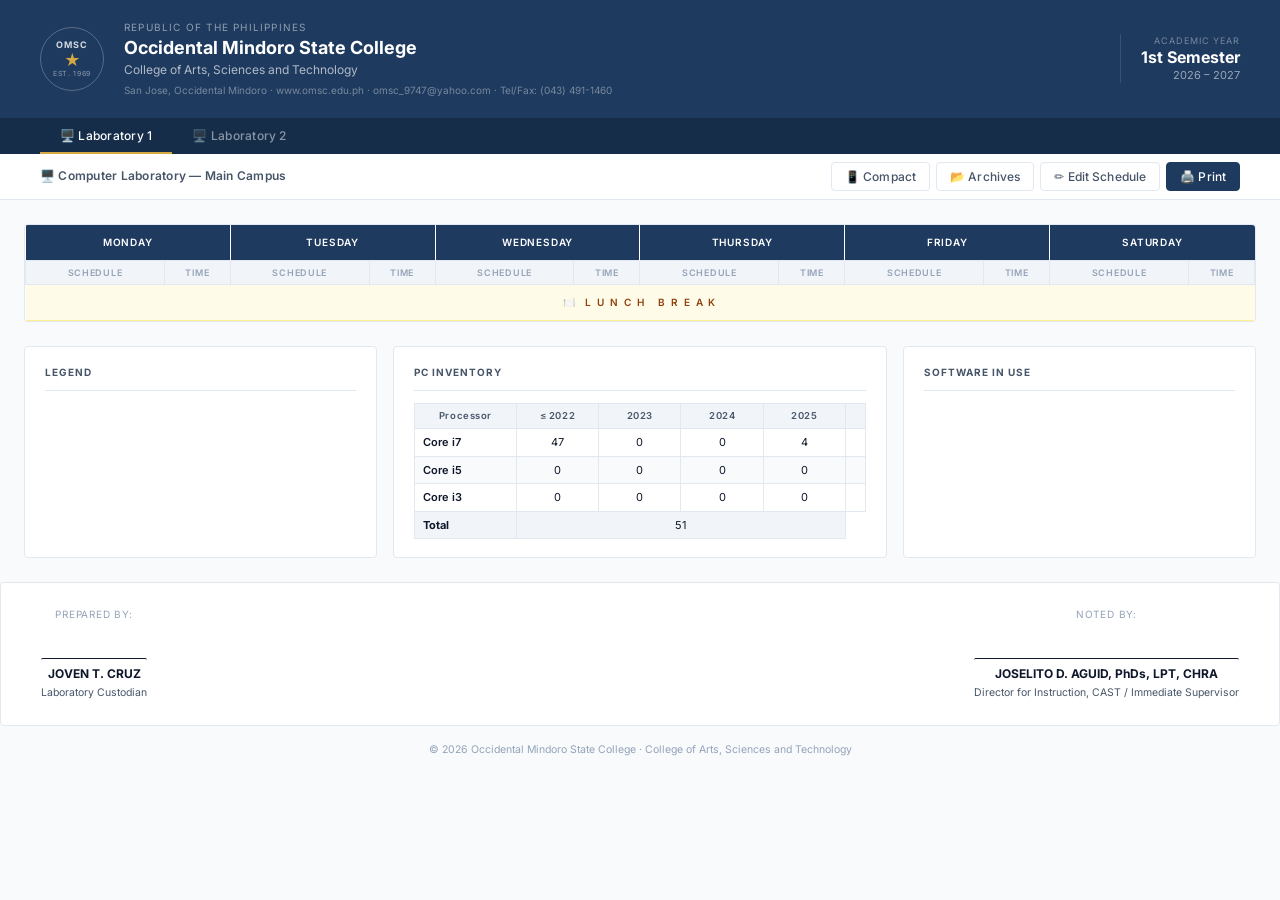
==== commit cef1a189: "fix: remove duplicate Class Time field from Assign Class modal Time Slot and Class Time were the sam" ====
--- a/index.html
+++ b/index.html
@@ -192,6 +192,7 @@
         <form id="classForm" novalidate autocomplete="off">
           <input type="hidden" id="f_row" />
           <input type="hidden" id="f_col" />
+          <input type="hidden" id="f_time" />
 
           <div class="form-row">
             <div class="form-group">
@@ -262,10 +263,6 @@
             <div class="form-group">
               <label>Teacher <span class="req">*</span></label>
               <input type="text" id="f_teacher" class="form-control" required />
-            </div>
-            <div class="form-group">
-              <label>Class Time</label>
-              <input type="text" id="f_time" class="form-control" />
             </div>
           </div>
           <div class="form-row">
--- a/css/style.css
+++ b/css/style.css
@@ -260,6 +260,10 @@
   padding: 0; vertical-align: top;
   position: relative;
 }
+/* When a slot spans multiple rows, center the card content vertically */
+.sched-table td.slot[rowspan] {
+  vertical-align: middle;
+}
 .sched-table td.time-col-per-day {
   background: #f8fafc;
   border: 1px solid var(--rule);
@@ -293,6 +297,11 @@
   height: 100%;
   display: flex; flex-direction: column; gap: 2px;
   border-left: 3px solid var(--rule);
+}
+/* In merged (rowspan) cells the slot uses vertical-align:middle,
+   so let the card shrink to its content rather than stretching full height */
+td.slot[rowspan] .class-card {
+  height: auto;
 }
 /* dept accent – just the left border strip, no background tinting */
 .class-card[data-dept="cast"]    { border-left-color: var(--d-cast); }
